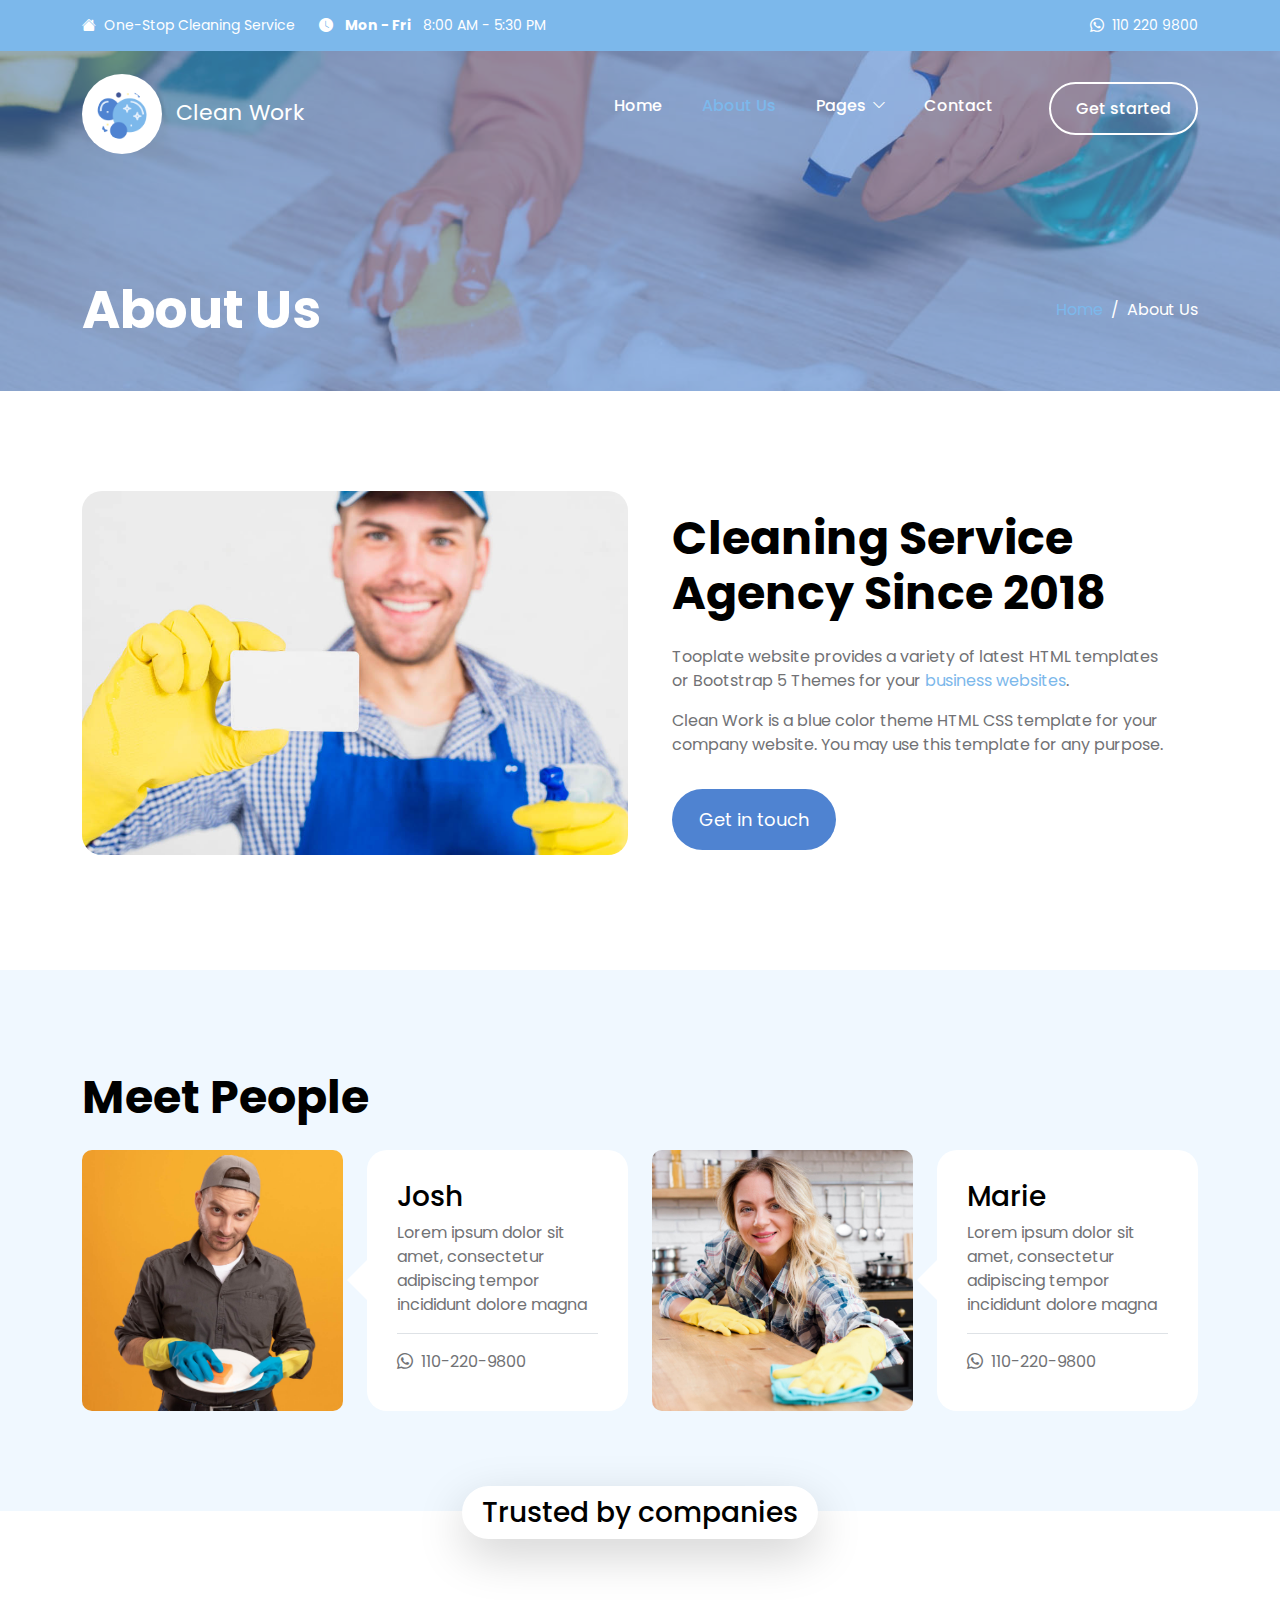
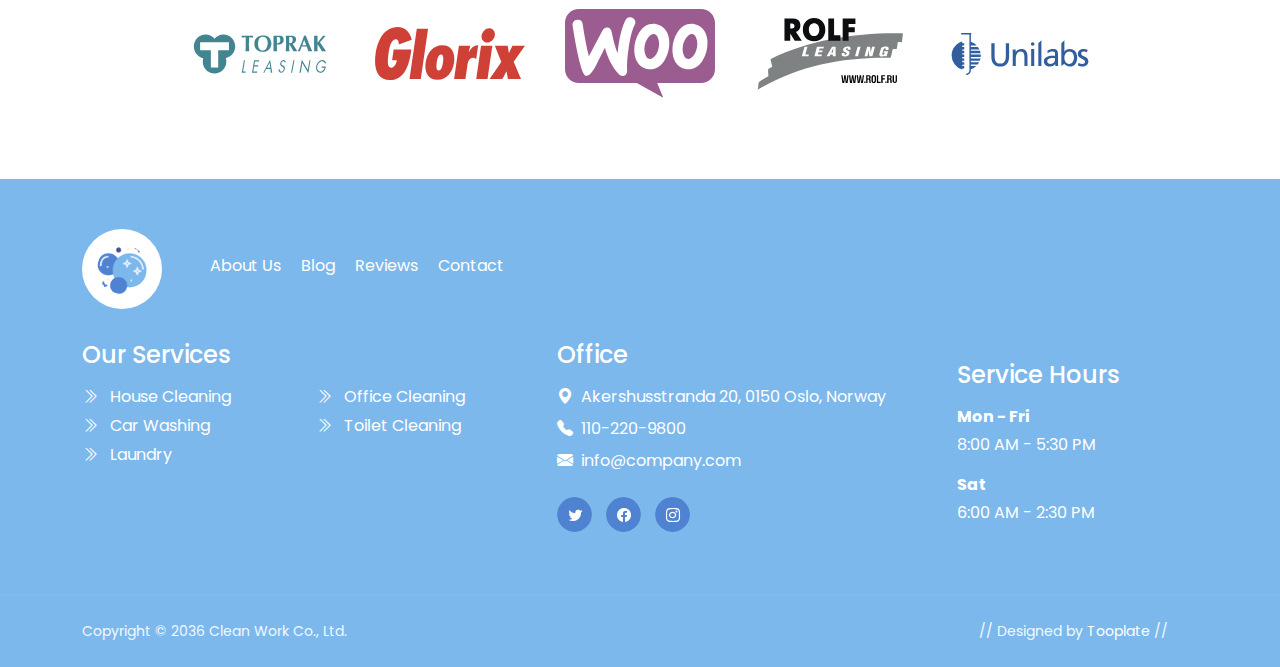
==== about.html @ 223ca3a1 "Initial Set up" ====
<!doctype html>
<html lang="en">
    <head>
        <meta charset="utf-8">
        <meta name="viewport" content="width=device-width, initial-scale=1">

        <meta name="description" content="">
        <meta name="author" content="">

        <title>About Us | Bootstrap 5 Theme</title>

        <!-- CSS FILES -->        
        <link rel="preconnect" href="https://fonts.googleapis.com">
        
        <link rel="preconnect" href="https://fonts.gstatic.com" crossorigin>
        
        <link href="https://fonts.googleapis.com/css2?family=Poppins:ital,wght@0,400;0,500;0,700;1,400&display=swap" rel="stylesheet">

        <link href="css/bootstrap.min.css" rel="stylesheet">

        <link href="css/bootstrap-icons.css" rel="stylesheet">

        <link href="css/tooplate-clean-work.css" rel="stylesheet">
<!--

Tooplate 2132 Clean Work

https://www.tooplate.com/view/2132-clean-work

Free Bootstrap 5 HTML Template

-->
    </head>
    
    <body>

        <header class="site-header">
            <div class="container">
                <div class="row">
                    
                    <div class="col-lg-12 col-12 d-flex flex-wrap">
                        <p class="d-flex me-4 mb-0">
                            <i class="bi-house-fill me-2"></i>
                            One-Stop Cleaning Service
                        </p>

                        <p class="d-flex d-lg-block d-md-block d-none me-4 mb-0">
                            <i class="bi-clock-fill me-2"></i>
                            <strong class="me-2">Mon - Fri</strong> 8:00 AM - 5:30 PM
                        </p>

                        <p class="site-header-icon-wrap text-white d-flex mb-0 ms-auto">
                            <i class="site-header-icon bi-whatsapp me-2"></i>

                            <a href="tel: 110-220-9800" class="text-white">
                                110 220 9800
                            </a>
                        </p>
                    </div>

                </div>
            </div>
        </header>

        <nav class="navbar navbar-expand-lg">
            <div class="container">
                <a class="navbar-brand" href="index.html">
                    <img src="images/bubbles.png" class="logo img-fluid" alt="">

                    <span class="ms-2">Clean Work</span>
                </a>

                <button class="navbar-toggler" type="button" data-bs-toggle="collapse" data-bs-target="#navbarNav" aria-controls="navbarNav" aria-expanded="false" aria-label="Toggle navigation">
                    <span class="navbar-toggler-icon"></span>
                </button>

                <div class="collapse navbar-collapse" id="navbarNav">
                    <ul class="navbar-nav ms-auto">
                        <li class="nav-item">
                            <a class="nav-link" href="index.html">Home</a>
                        </li>

                        <li class="nav-item">
                            <a class="nav-link active" href="about.html">About Us</a>
                        </li>

                        <li class="nav-item dropdown">
                            <a class="nav-link dropdown-toggle" href="#section_5" id="navbarLightDropdownMenuLink" role="button" data-bs-toggle="dropdown" aria-expanded="false">Pages</a>

                            <ul class="dropdown-menu dropdown-menu-light" aria-labelledby="navbarLightDropdownMenuLink">
                                <li><a class="dropdown-item" href="services.html">Our Services</a></li>

                                <li><a class="dropdown-item" href="coming-soon.html">Coming Soon</a></li>

                                <li><a class="dropdown-item" href="page-404.html">Page 404</a></li>
                            </ul>
                        </li>

                        <li class="nav-item">
                            <a class="nav-link" href="contact.html">Contact</a>
                        </li>

                        <li class="nav-item ms-3">
                            <a class="nav-link custom-btn custom-border-btn custom-btn-bg-white btn" href="#">Get started</a>
                        </li>
                    </ul>
                </div>
            </div>
        </nav>

        <main>

            <section class="banner-section d-flex justify-content-center align-items-end">
                <div class="section-overlay"></div>

                <div class="container">
                    <div class="row">

                        <div class="col-lg-7 col-12">
                            <h1 class="text-white mb-lg-0">About Us</h1>
                        </div>

                        <div class="col-lg-4 col-12 d-flex justify-content-lg-end align-items-center ms-auto">
                            <nav aria-label="breadcrumb">
                                <ol class="breadcrumb justify-content-center">
                                    <li class="breadcrumb-item"><a href="index.html">Home</a></li>

                                    <li class="breadcrumb-item active" aria-current="page">About Us</li>
                                </ol>
                            </nav>
                        </div>

                    </div>
                </div>
            </section>
         

            <section class="section-padding">
                <div class="container">
                    <div class="row">

                        <div class="col-lg-6 col-12">
                            <img src="images/cleaning-concept-with-man-showing-business-card.jpg" class="featured-image img-fluid">
                        </div>

                        <div class="col-lg-6 col-12">
                            <div class="featured-block">
                                <h2 class="mb-4">Cleaning Service Agency Since 2018</h2>

                                <p>Tooplate website provides a variety of latest HTML templates or Bootstrap 5 Themes for your <a href="#">business websites</a>.</p>

                                <p>Clean Work is a blue color theme HTML CSS template for your company website. You may use this template for any purpose.</p>

                                <a class="custom-btn btn button button--atlas mt-3" href="contact.html">
                                    <span>Get in touch</span>
    
                                    <div class="marquee" aria-hidden="true">
                                        <div class="marquee__inner">
                                            <span>Get in touch</span>
                                            <span>Get in touch</span>
                                            <span>Get in touch</span>
                                            <span>Get in touch</span>
                                        </div>
                                    </div>
                                </a>
                            </div>
                        </div>

                    </div>
                </div>
            </section>


            <section class="team-section section-padding section-bg">
                <div class="container">
                    <div class="row">

                        <div class="col-lg-12 col-12">
                            <h2 class="mb-4">Meet People</h2>
                        </div>

                        <div class="col-lg-3 col-md-6 col-12 mb-lg-0 mb-md-5">
                            <img src="images/teams/young-cleaning-man-wearing-casual-clothes.jpg" class="team-image img-fluid">
                        </div>

                        <div class="col-lg-3 col-md-6 col-12 d-flex justify-content-lg-center mt-4 mt-lg-0 mt-md-0 mb-5 mb-lg-0">
                            <div class="team-info mx-auto mx-lg-0">
                                <h4 class="mb-2">Josh</h4>

                                <p>Lorem ipsum dolor sit amet, consectetur adipiscing tempor incididunt dolore magna</p>

                                <div class="border-top mt-3 pt-3">
                                    <p class="d-flex mb-0">
                                        <i class="bi-whatsapp me-2"></i>

                                        <a href="tel: 110-220-9800">
                                            110-220-9800
                                        </a>
                                    </p>
                                </div>
                            </div>
                        </div>

                        <div class="col-lg-3 col-md-6 col-12">
                            <img src="images/teams/happy-young-woman-wiping-kitchen-counter-wearing-yellow-gloves.jpg" class="team-image img-fluid">
                        </div>

                        <div class="col-lg-3 col-md-6 col-12 d-flex justify-content-lg-center mt-4 mt-lg-0 mt-md-0">
                            <div class="team-info mx-auto mx-lg-0">
                                <h4 class="mb-2">Marie</h4>

                                <p>Lorem ipsum dolor sit amet, consectetur adipiscing tempor incididunt dolore magna</p>

                                <div class="border-top mt-3 pt-3">
                                    <p class="d-flex mb-0">
                                        <i class="bi-whatsapp me-2"></i>

                                        <a href="tel: 110-220-9800">
                                            110-220-9800
                                        </a>
                                    </p>
                                </div>
                            </div>
                        </div>

                    </div>
                </div>
            </section>


            <section class="partners-section">
                <div class="container">
                    <div class="row justify-content-center align-items-center">

                        <div class="col-lg-12 col-12">
                            <h4 class="partners-section-title bg-white shadow-lg">Trusted by companies</h4>
                        </div>

                        <div class="col-lg-2 col-md-4 col-6">
                            <img src="images/partners/toprak-leasing.svg" class="partners-image img-fluid">
                        </div>

                        <div class="col-lg-2 col-md-4 col-6">
                            <img src="images/partners/glorix.svg" class="partners-image img-fluid">
                        </div>

                        <div class="col-lg-2 col-md-4 col-6">
                            <img src="images/partners/woocommerce.svg" class="partners-image img-fluid">
                        </div>

                        <div class="col-lg-2 col-md-4 col-6">
                            <img src="images/partners/rolf-leasing.svg" class="partners-image img-fluid">
                        </div>

                        <div class="col-lg-2 col-md-4 col-6">
                            <img src="images/partners/unilabs.svg" class="partners-image img-fluid">
                        </div>

                    </div>
                </div>
            </section>
        </main>

        <footer class="site-footer">
            <div class="container">
                <div class="row">

                    <div class="col-lg-12 col-12 d-flex align-items-center mb-4 pb-2">
                        <div>
                            <img src="images/bubbles.png" class="logo img-fluid" alt="">
                        </div>

                        <ul class="footer-menu d-flex flex-wrap ms-5">
                            <li class="footer-menu-item"><a href="#" class="footer-menu-link">About Us</a></li>

                            <li class="footer-menu-item"><a href="#" class="footer-menu-link">Blog</a></li>

                            <li class="footer-menu-item"><a href="#" class="footer-menu-link">Reviews</a></li>

                            <li class="footer-menu-item"><a href="#" class="footer-menu-link">Contact</a></li>
                        </ul>
                    </div>

                    <div class="col-lg-5 col-12 mb-4 mb-lg-0">
                        <h5 class="site-footer-title mb-3">Our Services</h5>

                        <ul class="footer-menu">
                            <li class="footer-menu-item">
                                <a href="#" class="footer-menu-link">
                                    <i class="bi-chevron-double-right footer-menu-link-icon me-2"></i>
                                    House Cleaning
                                </a>
                            </li>

                            <li class="footer-menu-item">
                                <a href="#" class="footer-menu-link">
                                    <i class="bi-chevron-double-right footer-menu-link-icon me-2"></i>
                                    Car Washing
                                </a>
                            </li>

                            <li class="footer-menu-item">
                                <a href="#" class="footer-menu-link">
                                    <i class="bi-chevron-double-right footer-menu-link-icon me-2"></i>
                                    Laundry
                                </a>
                            </li>

                            <li class="footer-menu-item">
                                <a href="#" class="footer-menu-link">
                                    <i class="bi-chevron-double-right footer-menu-link-icon me-2"></i>
                                    Office Cleaning
                                </a>
                            </li>

                            <li class="footer-menu-item">
                                <a href="#" class="footer-menu-link">
                                    <i class="bi-chevron-double-right footer-menu-link-icon me-2"></i>
                                    Toilet Cleaning
                                </a>
                            </li>
                        </ul>
                    </div>

                    <div class="col-lg-4 col-md-6 col-12 mb-4 mb-lg-0 mb-md-0">
                        <h5 class="site-footer-title mb-3">Office</h5>

                        <p class="text-white d-flex mt-3 mb-2">
                            <i class="bi-geo-alt-fill me-2"></i>
                            Akershusstranda 20, 0150 Oslo, Norway
                        </p>

                        <p class="text-white d-flex mb-2">
                            <i class="bi-telephone-fill me-2"></i>

                            <a href="tel: 110-220-9800" class="site-footer-link">
                                110-220-9800
                            </a>
                        </p>

                        <p class="text-white d-flex">
                            <i class="bi-envelope-fill me-2"></i>

                            <a href="mailto:info@company.com" class="site-footer-link">
                                info@company.com
                            </a>
                        </p>

                        <ul class="social-icon mt-4">
                            <li class="social-icon-item">
                                <a href="#" class="social-icon-link button button--skoll">
                                    <span></span>
                                    <span class="bi-twitter"></span>
                                </a>
                            </li>

                            <li class="social-icon-item">
                                <a href="#" class="social-icon-link button button--skoll">
                                    <span></span>
                                    <span class="bi-facebook"></span>
                                </a>
                            </li>

                            <li class="social-icon-item">
                                <a href="#" class="social-icon-link button button--skoll">
                                    <span></span>
                                    <span class="bi-instagram"></span>
                                </a>
                            </li>
                        </ul>
                    </div>

                    <div class="col-lg-3 col-md-6 col-6 mt-3 mt-lg-0 mt-md-0">
                        <div class="featured-block">
                            <h5 class="text-white mb-3">Service Hours</h5>

                            <strong class="d-block text-white mb-1">Mon - Fri</strong>

                            <p class="text-white mb-3">8:00 AM - 5:30 PM</p>

                            <strong class="d-block text-white mb-1">Sat</strong>

                            <p class="text-white mb-0">6:00 AM - 2:30 PM</p>
                        </div>
                    </div>
                </div>
            </div>

            <div class="site-footer-bottom">
                <div class="container">
                    <div class="row">

                        <div class="col-lg-6 col-12">
                            <p class="copyright-text mb-0">Copyright © 2036 Clean Work Co., Ltd.</p>
                        </div>
                        
                        <div class="col-lg-6 col-12 text-end">
                            <p class="copyright-text mb-0">
                            // Designed by <a href="https://www.tooplate.com" target="_parent">Tooplate</a> //</p>
                        </div>
                        
                    </div>
                </div>
            </div>
        </footer>

        <!-- JAVASCRIPT FILES -->
        <script src="js/jquery.min.js"></script>
        <script src="js/bootstrap.min.js"></script>
        <script src="js/jquery.backstretch.min.js"></script>
        <script src="js/counter.js"></script>
        <script src="js/countdown.js"></script>
        <script src="js/init.js"></script>
        <script src="js/modernizr.js"></script>
        <script src="js/animated-headline.js"></script>
        <script src="js/custom.js"></script>

    </body>
</html>
---- css/tooplate-clean-work.css ----
/*

Tooplate 2132 Clean Work

https://www.tooplate.com/view/2132-clean-work

*/



/*---------------------------------------
  CUSTOM PROPERTIES ( VARIABLES )             
-----------------------------------------*/
:root {
  --white-color:                  #ffffff;
  --primary-color:                #7cb8eb;
  --secondary-color:              #4f83d1;
  --section-bg-color:             #f0f8ff;
  --custom-btn-bg-color:          #4f83d1;
  --custom-btn-bg-hover-color:    #7cb8eb;
  --dark-color:                   #000000;
  --p-color:                      #717275;
  --border-color:                 #e9eaeb;
  --link-hover-color:             #4f83d1;

  --body-font-family:             'Poppins', sans-serif;

  --h1-font-size:                 52px;
  --h2-font-size:                 46px;
  --h3-font-size:                 32px;
  --h4-font-size:                 28px;
  --h5-font-size:                 24px;
  --h6-font-size:                 22px;
  --p-font-size:                  16px;
  --btn-font-size:                18px;
  --copyright-font-size:          14px;

  --border-radius-large:          100px;
  --border-radius-medium:         20px;
  --border-radius-small:          10px;

  --font-weight-normal:           400;
  --font-weight-medium:           500;
  --font-weight-bold:             700;
}

body {
  background-color: var(--white-color);
  font-family: var(--body-font-family); 
}


/*---------------------------------------
  TYPOGRAPHY               
-----------------------------------------*/

h2,
h3,
h4,
h5,
h6 {
  color: var(--dark-color);
}

h1,
h2,
h3,
h4,
h5,
h6 {
  font-weight: var(--font-weight-medium);
}

h1 {
  font-size: var(--h1-font-size);
  font-weight: var(--font-weight-bold);
}

h2 {
  font-size: var(--h2-font-size);
  font-weight: var(--font-weight-bold);
}

h3 {
  font-size: var(--h3-font-size);
}

h4 {
  font-size: var(--h4-font-size);
}

h5 {
  font-size: var(--h5-font-size);
}

h6 {
  font-size: var(--h6-font-size);
}

p {
  color: var(--p-color);
  font-size: var(--p-font-size);
  font-weight: var(--font-weight-normal);
}

ul li {
  color: var(--p-color);
  font-size: var(--p-font-size);
  font-weight: var(--font-weight-normal);
}

a, 
button {
  touch-action: manipulation;
  transition: all 0.3s;
}

a {
  display: inline-block;
  color: var(--primary-color);
  text-decoration: none;
}

a:hover {
  color: var(--link-hover-color);
}

b,
strong {
  font-weight: var(--font-weight-bold);
}

.page-404-title {
  color: var(--secondary-color);
  font-size: 10rem;
}


/*---------------------------------------
  SECTION               
-----------------------------------------*/
.section-padding {
  padding-top: 100px;
  padding-bottom: 100px;
}

.section-bg {
  background-color: var(--section-bg-color);
}

.section-overlay {
  background-color: var(--secondary-color);
  position: absolute;
  top: 0;
  left: 0;
  pointer-events: none;
  width: 100%;
  height: 100%;
  opacity: 0.6;
}

.testimonial-section .section-overlay {
  opacity: 0.85;
}

.section-overlay + .container {
  position: relative;
}


/*---------------------------------------
  ANIMATED HEADLINE               
-----------------------------------------*/
.cd-words-wrapper {
  display: inline-block;
  position: relative;
  text-align: left;
}

.cd-words-wrapper b {
  color: #e5e50f;
  display: inline-block;
  position: absolute;
  white-space: nowrap;
  left: 0;
  top: 0;
}

.cd-words-wrapper b.is-visible {
  position: relative;
}

.no-js .cd-words-wrapper b {
  opacity: 0;
}

.no-js .cd-words-wrapper b.is-visible {
  opacity: 1;
}

.cd-headline.rotate-1 .cd-words-wrapper {
  -webkit-perspective: 300px;
  -moz-perspective: 300px;
  perspective: 300px;
}

.cd-headline.rotate-1 b {
  opacity: 0;
  -webkit-transform-origin: 50% 100%;
  -moz-transform-origin: 50% 100%;
  -ms-transform-origin: 50% 100%;
  -o-transform-origin: 50% 100%;
  transform-origin: 50% 100%;
  -webkit-transform: rotateX(180deg);
  -moz-transform: rotateX(180deg);
  -ms-transform: rotateX(180deg);
  -o-transform: rotateX(180deg);
  transform: rotateX(180deg);
}

.cd-headline.rotate-1 b.is-visible {
  opacity: 1;
  -webkit-transform: rotateX(0deg);
  -moz-transform: rotateX(0deg);
  -ms-transform: rotateX(0deg);
  -o-transform: rotateX(0deg);
  transform: rotateX(0deg);
  -webkit-animation: cd-rotate-1-in 1.2s;
  -moz-animation: cd-rotate-1-in 1.2s;
  animation: cd-rotate-1-in 1.2s;
}

.cd-headline.rotate-1 b.is-hidden {
  -webkit-transform: rotateX(180deg);
  -moz-transform: rotateX(180deg);
  -ms-transform: rotateX(180deg);
  -o-transform: rotateX(180deg);
  transform: rotateX(180deg);
  -webkit-animation: cd-rotate-1-out 1.2s;
  -moz-animation: cd-rotate-1-out 1.2s;
  animation: cd-rotate-1-out 1.2s;
}

@-webkit-keyframes cd-rotate-1-in {
  0% {
    -webkit-transform: rotateX(180deg);
    opacity: 0;
  }
  35% {
    -webkit-transform: rotateX(120deg);
    opacity: 0;
  }
  65% {
    opacity: 0;
  }
  100% {
    -webkit-transform: rotateX(360deg);
    opacity: 1;
  }
}

@-moz-keyframes cd-rotate-1-in {
  0% {
    -moz-transform: rotateX(180deg);
    opacity: 0;
  }
  35% {
    -moz-transform: rotateX(120deg);
    opacity: 0;
  }
  65% {
    opacity: 0;
  }
  100% {
    -moz-transform: rotateX(360deg);
    opacity: 1;
  }
}

@keyframes cd-rotate-1-in {
  0% {
    -webkit-transform: rotateX(180deg);
    -moz-transform: rotateX(180deg);
    -ms-transform: rotateX(180deg);
    -o-transform: rotateX(180deg);
    transform: rotateX(180deg);
    opacity: 0;
  }
  35% {
    -webkit-transform: rotateX(120deg);
    -moz-transform: rotateX(120deg);
    -ms-transform: rotateX(120deg);
    -o-transform: rotateX(120deg);
    transform: rotateX(120deg);
    opacity: 0;
  }
  65% {
    opacity: 0;
  }
  100% {
    -webkit-transform: rotateX(360deg);
    -moz-transform: rotateX(360deg);
    -ms-transform: rotateX(360deg);
    -o-transform: rotateX(360deg);
    transform: rotateX(360deg);
    opacity: 1;
  }
}

@-webkit-keyframes cd-rotate-1-out {
  0% {
    -webkit-transform: rotateX(0deg);
    opacity: 1;
  }
  35% {
    -webkit-transform: rotateX(-40deg);
    opacity: 1;
  }
  65% {
    opacity: 0;
  }
  100% {
    -webkit-transform: rotateX(180deg);
    opacity: 0;
  }
}

@-moz-keyframes cd-rotate-1-out {
  0% {
    -moz-transform: rotateX(0deg);
    opacity: 1;
  }
  35% {
    -moz-transform: rotateX(-40deg);
    opacity: 1;
  }
  65% {
    opacity: 0;
  }
  100% {
    -moz-transform: rotateX(180deg);
    opacity: 0;
  }
}

@keyframes cd-rotate-1-out {
  0% {
    -webkit-transform: rotateX(0deg);
    -moz-transform: rotateX(0deg);
    -ms-transform: rotateX(0deg);
    -o-transform: rotateX(0deg);
    transform: rotateX(0deg);
    opacity: 1;
  }
  35% {
    -webkit-transform: rotateX(-40deg);
    -moz-transform: rotateX(-40deg);
    -ms-transform: rotateX(-40deg);
    -o-transform: rotateX(-40deg);
    transform: rotateX(-40deg);
    opacity: 1;
  }
  65% {
    opacity: 0;
  }
  100% {
    -webkit-transform: rotateX(180deg);
    -moz-transform: rotateX(180deg);
    -ms-transform: rotateX(180deg);
    -o-transform: rotateX(180deg);
    transform: rotateX(180deg);
    opacity: 0;
  }
}


/*---------------------------------------
  CUSTOM LINK               
-----------------------------------------*/
.link {
  cursor: pointer;
  position: relative;
  white-space: nowrap;
}

.link::before,
.link::after {
  position: absolute;
  width: 100%;
  height: 1px;
  background: currentColor;
  top: 100%;
  left: 0;
  pointer-events: none;
}

.link::before {
  content: '';
}

.link--herse::before {
  display: none;
}

.link__graphic {
  position: absolute;
  top: 0;
  left: 0;
  pointer-events: none;
  fill: none;
  stroke: var(--dark-color);
  stroke-width: 1px;
}

.link__graphic--stroke path {
  stroke-dasharray: 1;
  stroke-dashoffset: 1;
}

.link:hover .link__graphic--stroke path {
  stroke-dashoffset: 0;
}

.link__graphic--arc {
  top: 73%;
  left: -23%;
}

.link__graphic--arc path {
  transition: stroke-dashoffset 0.4s cubic-bezier(0.7, 0, 0.3, 1);
}

.link:hover .link__graphic--arc path {
  transition-timing-function: cubic-bezier(0.8, 1, 0.7, 1);
  transition-duration: 0.3s;
}

.button {
  display: inline-block;
  position: relative;
}

.button::before,
.button::after {
  position: absolute;
  top: 0;
  left: 0;
  width: 100%;
  height: 100%;
}

.button--atlas > span {
  display: inline-block;
}

.button--atlas:hover > span {
  opacity: 0;
}

.marquee {
  position: absolute;
  top: 0;
  left: 0;
  width: 100%;
  overflow: hidden;
  pointer-events: none;
}

.marquee__inner {
  width: fit-content;
  display: flex;
  position: relative;
  --offset: 1rem;
  --move-initial: calc(-25% + var(--offset));
  --move-final: calc(-50% + var(--offset));
  transform: translate3d(var(--move-initial), 0, 0);
  animation: marquee 1s linear infinite;
  animation-play-state: paused;
  opacity: 0;
}

.button--atlas:hover .marquee__inner {
  animation-play-state: running;
  opacity: 1;
  transition-duration: 0.4s;
}

.marquee span {
  text-align: center;
  white-space: nowrap;
  font-style: italic;
  padding: 15px;
}

@keyframes marquee {
  0% {
    transform: translate3d(var(--move-initial), 0, 0);
  }

  100% {
    transform: translate3d(var(--move-final), 0, 0);
  }
}

.button--pan {
  overflow: hidden;
}

.button--pan span {
  position: relative;
}

.button--pan::before {
  content: '';
  transition: transform 0.3s cubic-bezier(0.7, 0, 0.2, 1);
}

.button--pan:hover::before {
  background: transparent;
  transform: translate3d(0,-100%,0);
}


/*---------------------------------------
  CUSTOM BLOCK               
-----------------------------------------*/
.custom-block-wrap {
  position: relative;
}

.custom-block-wrap .custom-block {
  position: absolute;
  bottom: 0;
  right: 0;
}

.custom-block {
  background-color: var(--primary-color);
  border-radius: var(--border-radius-small);
  padding: 35px;
}

.custom-block .custom-icon,
.custom-block a {
  color: var(--white-color);
}


/*---------------------------------------
  CUSTOM ICON COLOR               
-----------------------------------------*/
.custom-icon {
  color: var(--secondary-color);
}

.bi-star-fill {
  color: var(--custom-btn-bg-color);
}


/*---------------------------------------
  AVATAR IMAGE - TESTIMONIAL               
-----------------------------------------*/
.avatar-image {
  border-radius: var(--border-radius-large);
  width: 60px;
  height: 60px;
  object-fit: cover;
}


/*---------------------------------------
  CUSTOM BUTTON               
-----------------------------------------*/
.custom-btn {
  background: var(--custom-btn-bg-color);
  border: 2px solid transparent;
  border-radius: var(--border-radius-large);
  color: var(--white-color);
  font-size: var(--btn-font-size);
  font-weight: var(--font-weight-normal);
  line-height: normal;
  transition: all 0.3s;
  padding: 15px 25px;
}

.navbar-expand-lg .navbar-nav .nav-link.custom-btn {
  margin-top: 8px;
  margin-right: 0;
  padding: 12px 25px;
}

.custom-btn:hover {
  background: var(--custom-btn-bg-hover-color);
  color: var(--white-color);
}

.custom-border-btn {
  background: transparent;
  border: 2px solid var(--custom-btn-bg-color);
  color: var(--custom-btn-bg-color);
}

.navbar-expand-lg .navbar-nav .nav-link.custom-btn:hover,
.custom-border-btn:hover {
  background: var(--custom-btn-bg-hover-color);
  border-color: transparent;
  color: var(--white-color);
}

.custom-btn-bg-white {
  border-color: var(--white-color);
  color: var(--white-color);
}


/*---------------------------------------
  NAVIGATION              
-----------------------------------------*/
.navbar {
  background: transparent;
  position: absolute;
  top: 49px;
  right: 0;
  left: 0;
  z-index: 9;
  padding-top: 20px;
  padding-bottom: 20px;
}

.navbar-brand,
.navbar-brand:hover {
  color: var(--white-color);
  font-size: var(--h6-font-size);
  font-weight: var(--font-weight-light);
}

.logo {
  background-color: var(--white-color);
  border-radius: var(--border-radius-large);
  width: 80px;
  height: 80px;
  padding: 15px;
}

.navbar-expand-lg .navbar-nav .nav-link {
  margin: 20px;
  padding: 0;
}

.navbar-nav .nav-link {
  display: inline-block;
  color: var(--white-color);
  font-size: var(--p-font-size);
  font-weight: var(--font-weight-medium);
  position: relative;
  padding-top: 15px;
  padding-bottom: 15px;
}

.navbar-nav .nav-link.active, 
.navbar-nav .nav-link:hover {
  background: transparent;
  color: var(--primary-color);
}

.dropdown-menu {
  background: var(--white-color);
  box-shadow: 0 1rem 3rem rgba(0,0,0,.175);
  border: 0;
  display: inherit;
  opacity: 0;
  min-width: 9rem;
  margin-top: 20px;
  padding: 13px 0 10px 0;
  transition: all 0.3s;
  pointer-events: none;
}

.dropdown-menu::before {
  content: "";
  width: 0;
  height: 0;
  border-left: 20px solid transparent;
  border-right: 20px solid transparent;
  border-bottom: 15px solid var(--white-color);
  position: absolute;
  top: -10px;
  left: 10px;
}

.dropdown-item {
  display: inline-block;
  color: var(--p-bg-color);
  font-size: var(--menu-font-size);
  font-weight: var(--font-weight-medium);
  position: relative;
  padding-top: 0;
  padding-bottom: 7px;
}

.dropdown-item.active, 
.dropdown-item:active,
.dropdown-item:focus, 
.dropdown-item:hover {
  background: transparent;
  color: var(--primary-color);
}

.dropdown-toggle::after {
  content: "\f282";
  display: inline-block;
  font-family: bootstrap-icons !important;
  font-size: var(--copyright-font-size);
  font-style: normal;
  font-weight: normal !important;
  font-variant: normal;
  text-transform: none;
  line-height: 1;
  vertical-align: -.125em;
  -webkit-font-smoothing: antialiased;
  -moz-osx-font-smoothing: grayscale;
  position: relative;
  left: 2px;
  border: 0;
}

@media screen and (min-width: 992px) {
  .dropdown:hover .dropdown-menu {
    opacity: 1;
    margin-top: 0;
    pointer-events: auto;
  }
}

.navbar-toggler {
  border: 0;
  padding: 0;
  cursor: pointer;
  margin: 0;
  width: 30px;
  height: 35px;
  outline: none;
}

.navbar-toggler:focus {
  outline: none;
  box-shadow: none;
}

.navbar-toggler[aria-expanded="true"] .navbar-toggler-icon {
  background: transparent;
}

.navbar-toggler[aria-expanded="true"] .navbar-toggler-icon:before,
.navbar-toggler[aria-expanded="true"] .navbar-toggler-icon:after {
  transition: top 300ms 50ms ease, -webkit-transform 300ms 350ms ease;
  transition: top 300ms 50ms ease, transform 300ms 350ms ease;
  transition: top 300ms 50ms ease, transform 300ms 350ms ease, -webkit-transform 300ms 350ms ease;
  top: 0;
}

.navbar-toggler[aria-expanded="true"] .navbar-toggler-icon:before {
  transform: rotate(45deg);
}

.navbar-toggler[aria-expanded="true"] .navbar-toggler-icon:after {
  transform: rotate(-45deg);
}

.navbar-toggler .navbar-toggler-icon {
  background: var(--dark-color);
  transition: background 10ms 300ms ease;
  display: block;
  width: 30px;
  height: 2px;
  position: relative;
}

.navbar-toggler .navbar-toggler-icon:before,
.navbar-toggler .navbar-toggler-icon:after {
  transition: top 300ms 350ms ease, -webkit-transform 300ms 50ms ease;
  transition: top 300ms 350ms ease, transform 300ms 50ms ease;
  transition: top 300ms 350ms ease, transform 300ms 50ms ease, -webkit-transform 300ms 50ms ease;
  position: absolute;
  right: 0;
  left: 0;
  background: var(--dark-color);
  width: 30px;
  height: 2px;
  content: '';
}

.navbar-toggler .navbar-toggler-icon::before {
  top: -8px;
}

.navbar-toggler .navbar-toggler-icon::after {
  top: 8px;
}


/*---------------------------------------
  SITE HEADER              
-----------------------------------------*/
.site-header {
  background: var(--primary-color);
  position: relative;
  z-index: 22;
  padding-top: 15px;
  padding-bottom: 15px;
}

.site-header p,
.site-header p a,
.site-header .social-icon-link {
  color: var(--white-color);
  font-size: var(--copyright-font-size);
}

.site-header .social-icon {
  text-align: right;
}

.site-header .social-icon-link {
  background: transparent;
  width: inherit;
  height: inherit;
  line-height: inherit;
  margin-right: 15px;
}

.site-header-icon {
  display: inline-block;
}


/*---------------------------------------
  HERO        
-----------------------------------------*/
.hero-section {
  position: relative;
  overflow: hidden;
  padding-top: 100px;
  padding-bottom: 100px;
  min-height: 680px;
}

.hero-section .container {
  position: relative;
  z-index: 2;
}

.hero-section svg {
  position: absolute;
  bottom: -50px;
  right: 0;
  left: 0;
  pointer-events: none;
}

@media screen and (min-width: 991px) {
  .hero-section-full-height {
    height: 85vh;
  }
}


/*---------------------------------------
  INTRO        
-----------------------------------------*/
.intro-section {
  padding-top: 50px;
}


/*---------------------------------------
  BANNER        
-----------------------------------------*/
.banner-section {
  background-image: url('../images/high-angle-woman-cleaning-floors.jpg');
  background-repeat: no-repeat;
  background-position: center;
  background-size: cover;
  position: relative;
  overflow: hidden;
  min-height: 340px;
  padding-top: 100px;
  padding-bottom: 50px;
}

.banner-section .breadcrumb {
  margin-bottom: 0;
}

.breadcrumb-item+.breadcrumb-item::before,
.breadcrumb-item.active {
  color: var(--white-color);
}


/*---------------------------------------
  COUNTDOWN              
-----------------------------------------*/
.countdown-section {
  position: relative;
}

.countdown-section-title {
  position: absolute;
  top: 0;
  right: 0;
  bottom: 0;
}

.countdown {
  text-align: center;
  padding-left: 0;
}

.countdown-item {
  list-style: none;
  flex: 0 0 13%;
  margin: 15px;
}

.countdown-text {
  background: var(--section-bg-color);
  border-radius: 6px;
  color: var(--secondary-color);
  font-size: var(--p-font-size);
  position: relative;
  padding: 4px 8px;
}

.countdown-text::before {
  content: "";
  display: block;
  margin: auto;
  width: 0;
  height: 0;
  border-bottom: 5px solid var(--section-bg-color);
  border-right: 5px solid transparent;
  border-left: 5px solid transparent;
  position: absolute;
  top: -5px;
  right: 0;
  left: 0;
}


/*---------------------------------------
  FEATURED              
-----------------------------------------*/
.featured-image {
  border-radius: var(--border-radius-medium);
}

.featured-block {
  padding: 20px;
}


/*---------------------------------------
  ABOUT              
-----------------------------------------*/
.about-image,
.gallery-image {
  border-radius: var(--border-radius-medium);
}

.team-info {
  background: var(--white-color);
  border-radius: var(--border-radius-medium);
  position: relative;
  padding: 30px;
}

.team-info p {
  margin-bottom: 0;
}

.team-info::before {
  content: "";
  display: block;
  margin: auto;
  width: 0;
  height: 0;
  border-right: 20px solid var(--white-color);
  border-top: 20px solid transparent;
  border-bottom: 20px solid transparent;
  position: absolute;
  left: -20px;
  top: 0;
  bottom: 0;
}

.gallery-image {
  transition: all 0.3s;
}

.gallery-image:hover {
  transform: scale(1.02);
}


/*---------------------------------------
  SERVICES              
-----------------------------------------*/
.services-thumb {
  background-color: var(--white-color);
  border-radius: var(--border-radius-small);
  position: relative;
  overflow: hidden;
  margin-bottom: 24px;
  padding: 30px;
}

.services-thumb.section-bg {
  background: var(--section-bg-color);
}

.services-detail-section .services-image {
  aspect-ratio: 0;
}

.services-image-wrap {
  border-radius: var(--border-radius-small);
  position: relative;
  overflow: hidden;
}

.services-image-wrap:hover .services-image-hover {
  opacity: 1;
}

.services-title-link {
  display: block;
}

.services-image,
.team-image {
  border-radius: var(--border-radius-small);
  display: block;
  aspect-ratio: 1;
  object-fit: cover;
  transition: all 0.5s;
}

.services-image-hover {
  position: absolute;
  top: 0;
  right: 0;
  bottom: 0;
  left: 0;
  opacity: 0;
}

.services-icon-wrap {
  background: var(--secondary-color);
  color: var(--white-color);
  font-size: var(--h3-font-size);
  position: absolute;
  bottom: 0;
  right: 0;
  left: 0;
  transition: opacity 0.5s;
  padding: 8px 12px;
}

.services-icon-wrap .button--skoll {
  width: 100%;
  height: 100%;
}


/*---------------------------------------
  TESTIMONIAL              
-----------------------------------------*/
.testimonial-section {
  background-image: url('../images/coffe-shop-with-wooden-walls-unfocused.jpg');
  background-repeat: no-repeat;
  background-position: center;
  background-size: cover;
  position: relative;
}

.testimonial-section .featured-block {
  background-color: var(--primary-color);
  border-radius: var(--border-radius-medium);
  margin-bottom: 24px;
  padding: 30px;
}

.testimonial-section .featured-block h4,
.testimonial-section .featured-block p {
  color: var(--white-color);
}



/*---------------------------------------
  PARTNERS              
-----------------------------------------*/
.partners-section {
  text-align: center;
  padding-top: 25px;
  padding-bottom: 50px;
}

.partners-section-title {
  border-radius: var(--border-radius-large);
  display: inline-block;
  position: relative;
  bottom: 50px;
  margin-bottom: -50px;
  padding: 10px 20px;
}

.partners-image {
  display: block;
  width: 150px;
  margin: auto;
  transition: all 0.3s;
}

.partners-image:hover {
  transform: scale(1.05);
}


/*---------------------------------------
  COUNTER NUMBERS              
-----------------------------------------*/
.counter-thumb {
  margin: 20px;
  margin-top: 0;
}

.counter-number {
  color: var(--secondary-color);
  display: block;
}

.counter-number,
.counter-number-text {
  color: var(--secondary-color);
  font-size: var(--h1-font-size);
  font-weight: var(--font-weight-bold);
  line-height: normal;
}


/*---------------------------------------
  CONTACT               
-----------------------------------------*/
.contact-section {
  background: var(--white-color);
}

.contact-form {
  background: var(--section-bg-color);
  border-radius: var(--border-radius-small);
  padding: 40px;
}

.contact-info {
  background: var(--white-color);
  border-radius: var(--border-radius-medium);
  display: inline-block;
  margin-top: 20px;
  padding: 40px;
}

.team-info a,
.contact-info h5,
.contact-info h5 a {
  color: var(--p-color);
}

.team-info a:hover,
.contact-info h5 a:hover {
  color: var(--link-hover-color);
}


/*---------------------------------------
  CUSTOM FORM               
-----------------------------------------*/
.custom-form .form-control,
.input-group-file {
  color: var(--p-color);
  margin-bottom: 24px;
  padding-top: 13px;
  padding-bottom: 13px;
  outline: none;
}

.custom-form .form-control:hover,
.custom-form .form-control:focus {
  border-color: var(--secondary-color);
}

.custom-form label {
  margin-bottom: 10px;
}

.custom-form .form-check-group {
  margin-bottom: 20px;
}

.donate-form .form-check-group-donation-frequency {
  padding-right: 0;
}

.form-check-group-donation-frequency + .form-check-group-donation-frequency {
  padding-right: 12px;
  padding-left: 0;
}

.form-check-group-donation-frequency .form-check-label {
  font-weight: var(--font-weight-medium);
}

#DonationFrequencyOne {
  border-top-right-radius: 0;
  border-bottom-right-radius: 0;
}

#DonationFrequencyMonthly {
  border-top-left-radius: 0;
  border-bottom-left-radius: 0;
}

.custom-form .form-check-radio {
  position: relative;
  height: 100%;
  padding-left: 0;
}

.custom-form .input-group-text {
  background: var(--secondary-color);
  border: 0;
  color: var(--white-color);
}

.custom-form .form-check-radio .form-check-label {
  position: absolute;
  top: 50%;
  left: 50%;
  transform: translate(-50%, -50%);
  text-align: center;
}

.form-check-radio .form-check-input[type=radio] {
  background-color: var(--section-bg-color);
  border-radius: .25rem;
  border: 0;
  box-shadow: none;
  outline: none;
  width: 100%;
  margin-top: 0;
  margin-left: 0;
  padding: 25px 50px;
  transition: all 0.3s;
}

.form-check-radio .form-check-input:checked[type=radio] {
  background-image: none;
}

.form-check-radio .form-check-input:checked[type=radio] + .form-check-label,
.form-check-radio .form-check-input:hover + .form-check-label,
.form-check-radio .form-check-input:checked + .form-check-label {
  color: var(--white-color);
}

.form-check-radio .form-check-input:hover,
.form-check-radio .form-check-input:checked {
  background-color: var(--secondary-color);
  border-color: var(--white-color);
}

.input-group-file {
  border-radius: .25rem;
  padding: 13px .75rem;
}

.input-group-file input[type=file] {
  width: 0.1px;
  height: 0.1px;
  opacity: 0;
  overflow: hidden;
  position: absolute;
  z-index: -1;
  padding: 0;
}

.input-group-file .input-group-text {
  background: transparent;
  color: inherit;
  margin-bottom: 0;
  padding: 0;
}

.custom-form button[type="submit"] {
  background: var(--custom-btn-bg-color);
  border: none;
  border-radius: var(--border-radius-large);
  color: var(--white-color);
  font-size: var(--p-font-size);
  font-weight: var(--font-weight-medium);
  transition: all 0.3s;
  margin-bottom: 0;
}

.custom-form button[type="submit"]:hover,
.custom-form button[type="submit"]:focus {
  background: var(--custom-btn-bg-hover-color);
  border-color: transparent;
}

.consulting-form {
  background: var(--white-color);
  border-radius: var(--border-radius-medium);
  position: relative;
  overflow: hidden;
  padding: 45px;
}

.consulting-form-header .form-icon {
  font-size: var(--h2-font-size);
  color: var(--white-color);
}


/*---------------------------------------
  SITE FOOTER              
-----------------------------------------*/
.site-footer {
  background-color: var(--primary-color);
  padding-top: 50px;
}

.site-footer-bottom {
  border-top: 1px solid #7fbcf0;
  position: relative;
  z-index: 2;
  margin-top: 50px;
  padding-top: 25px;
  padding-bottom: 25px;
}

.site-footer .logo {
  background-color: var(--white-color);
  border-radius: var(--border-radius-large);
  width: 80px;
  height: 80px;
  object-fit: cover;
  padding: 15px;
}

.site-footer-title,
.site-footer-link {
  color: var(--white-color);
}

.copyright-text {
  color: var(--section-bg-color);
  font-size: var(--copyright-font-size);
  margin-right: 30px;
}

.site-footer .custom-btn {
  font-size: var(--copyright-font-size);
}

.site-footer .custom-btn:hover {
  background: var(--primary-color);
}

.site-footer-bottom a {
	color: var(--white-color);
}

.site-footer-bottom a:hover {
	color: var(--link-hover-color);
}


/*---------------------------------------
  FOOTER MENU               
-----------------------------------------*/
.footer-menu {
  column-count: 2;
  margin: 0;
  padding: 0;
}

.footer-menu-item {
  list-style: none;
  display: block;
}

.footer-menu-link {
  font-size: var(--p-font-size);
  color: var(--white-color);
  display: inline-block;
  vertical-align: middle;
  margin-right: 20px;
  margin-bottom: 5px;
}


/*---------------------------------------
  SOCIAL ICON               
-----------------------------------------*/
.social-icon {
  margin: 0;
  padding: 0;
}

.social-icon-item {
  list-style: none;
  display: inline-block;
  vertical-align: top;
}

.social-icon-link {
  background: #7fbcf0;
  border-radius: var(--border-radius-large);
  color: var(--white-color);
  font-size: var(--copyright-font-size);
  display: block;
  margin-right: 10px;
  text-align: center;
  width: 35px;
  height: 35px;
  line-height: 36px;
}

.social-icon-link:hover {
  background: var(--primary-color);
  color: var(--white-color);
}

.button--skoll {
  overflow: hidden;
  border-radius: 50%;
  color: var(--white-color);
  width: 35px;
  height: 35px;
}

.button--skoll span {
  display: block;
  position: relative;
}

.button--skoll > span {
  overflow: hidden;
}

.button--skoll:hover > span > span {
  animation: MoveUpInitial 0.2s forwards, MoveUpEnd 0.2s forwards 0.2s;
}

.button--skoll::before {
  content: '';
  background: var(--custom-btn-bg-color);
  width: 100%;
  height: 0;
  padding-bottom: 100%;
  border-radius: 50%;
  transform: translate3d(0,0,0);
  transition: transform 0.3s;
  transition-timing-function: cubic-bezier(0.7, 0, 0.2, 1);
}

.button--skoll:hover::before {
  transform: translate3d(0,100%,0);
}


/*---------------------------------------
  RESPONSIVE STYLES               
-----------------------------------------*/
@media screen and (min-width: 1600px) {
  .intro-section {
    padding-top: 0;
  }
}

@media screen and (max-width: 991px) {
  h1 {
    font-size: 42px;
  }

  h2 {
    font-size: 36px;
  }

  h3 {
    font-size: 32px;
  }

  h4 {
    font-size: 28px;
  }

  h5 {
    font-size: 20px;
  }

  h6 {
    font-size: 18px;
  }

  .section-padding {
    padding-top: 50px;
    padding-bottom: 50px;
  }

  .team-section {
    padding-bottom: 80px;
  }

  .navbar {
    background-color: var(--white-color);
    padding-top: 5px;
    padding-bottom: 5px;
  }

  .navbar-brand,
  .navbar-brand:hover {
    color: var(--primary-color);
  }

  .navbar-nav .nav-link {
    color: var(--p-color);
  }

  .navbar-expand-lg .navbar-nav {
    padding-bottom: 30px;
  }

  .navbar-expand-lg .navbar-nav .nav-link {
    margin: 8px 20px;
  }

  .navbar-expand-lg .navbar-nav .nav-link.custom-btn {
    background-color: var(--custom-btn-bg-color);
    color: var(--white-color);
    margin-left: 0;
  }

  .navbar-nav .dropdown-menu {
    position: relative;
    left: 20px;
    opacity: 1;
    pointer-events: auto;
    max-width: 100px;
    margin-top: 10px;
    margin-bottom: 15px;
  }

  .custom-block-wrap .custom-block {
    right: 12px;
  }

  .site-footer {
    padding-top: 50px;
  }

  .copyright-text-wrap {
    justify-content: center;
  }

  .site-footer-bottom {
    text-align: center;
    margin-top: 50px;
  }

  .site-footer-bottom .footer-menu {
    margin-top: 10px;
    margin-bottom: 10px;
  }
}

@media screen and (max-width: 767px) {

  .custom-btn {
    font-size: 14px;
    padding: 10px 20px;
  }

  .hero-section svg {
    bottom: 0;
  }

  .team-info::before {
    border-top: 0;
    border-bottom: 20px solid var(--white-color);
    border-left: 20px solid transparent;
    border-right: 20px solid transparent;
    top: -20px;
    bottom: auto;
    right: 0;
    left: 0;
  }
}

@media screen and (max-width: 480px) {
  h1 {
    font-size: 40px;
  }

  h2 {
    font-size: 28px;
  }

  h3 {
    font-size: 26px;
  }

  h4 {
    font-size: 22px;
  }

  h5 {
    font-size: 20px;
  }
}
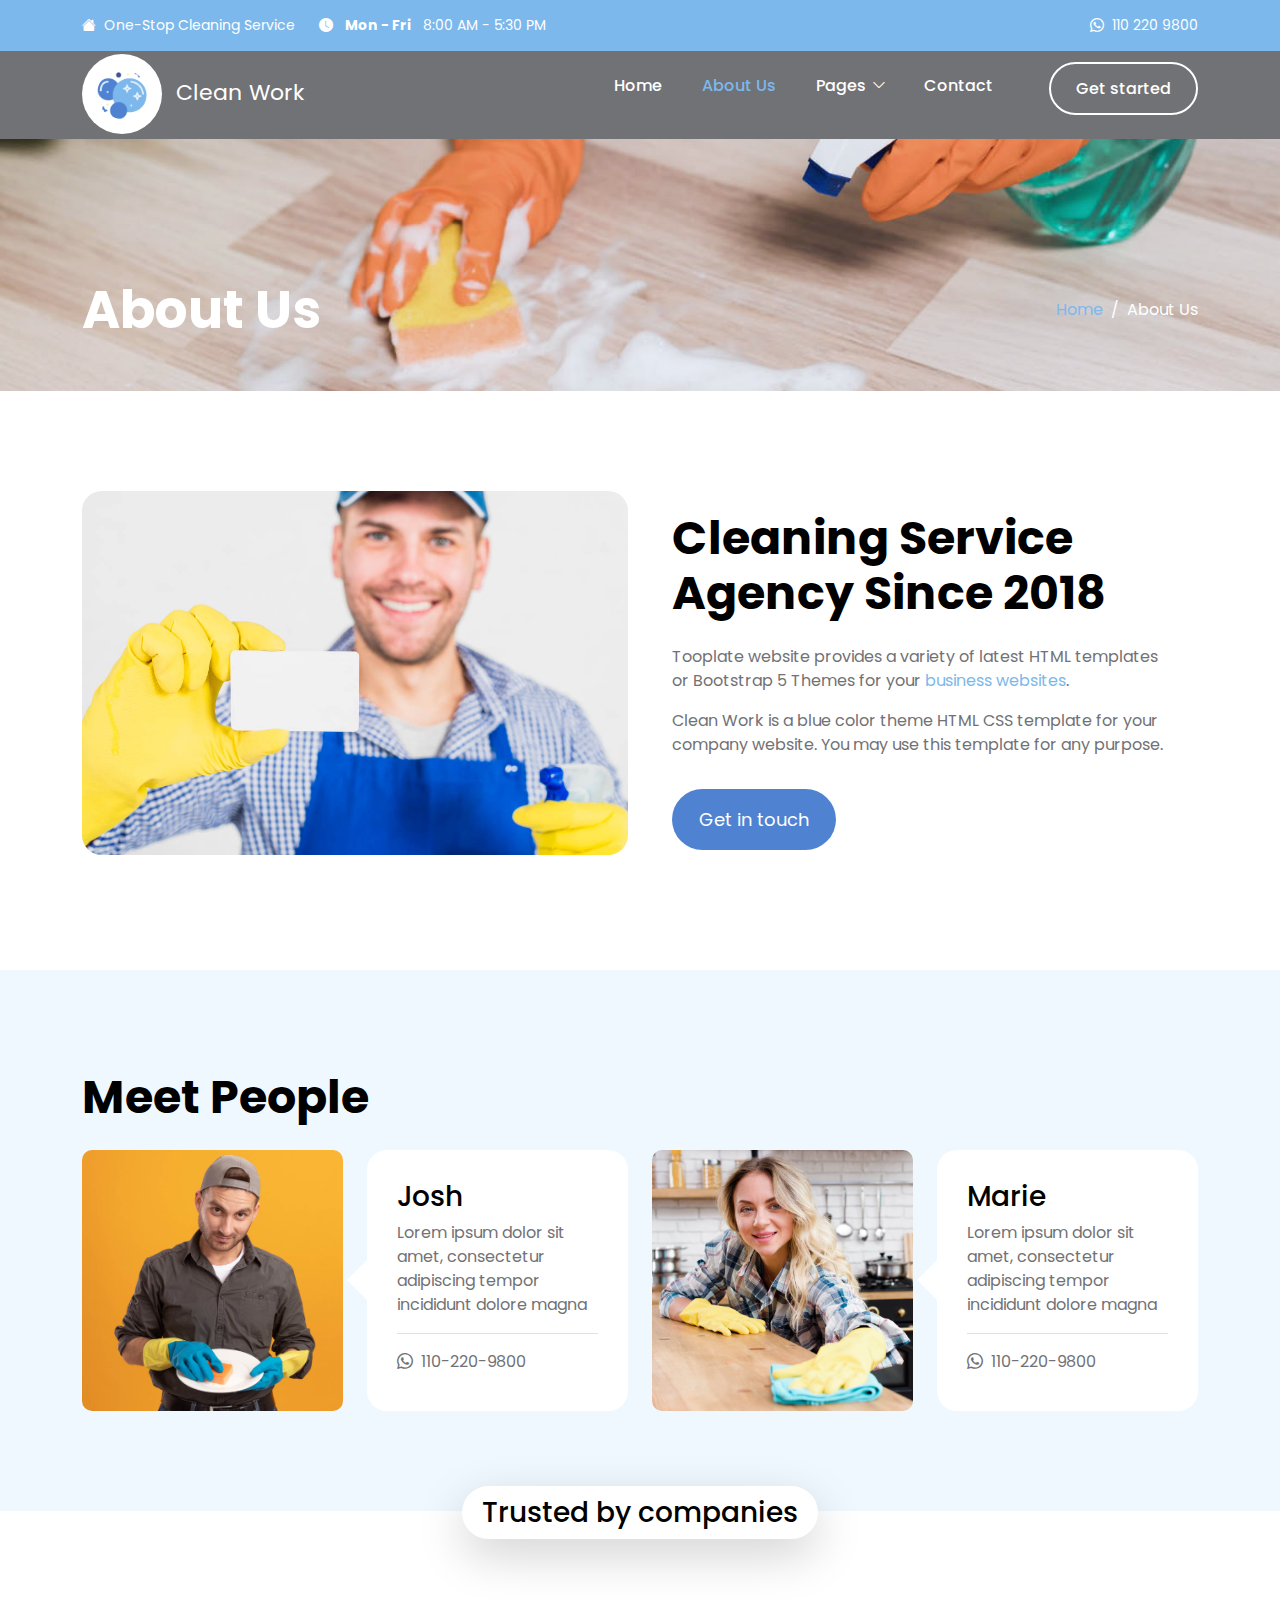
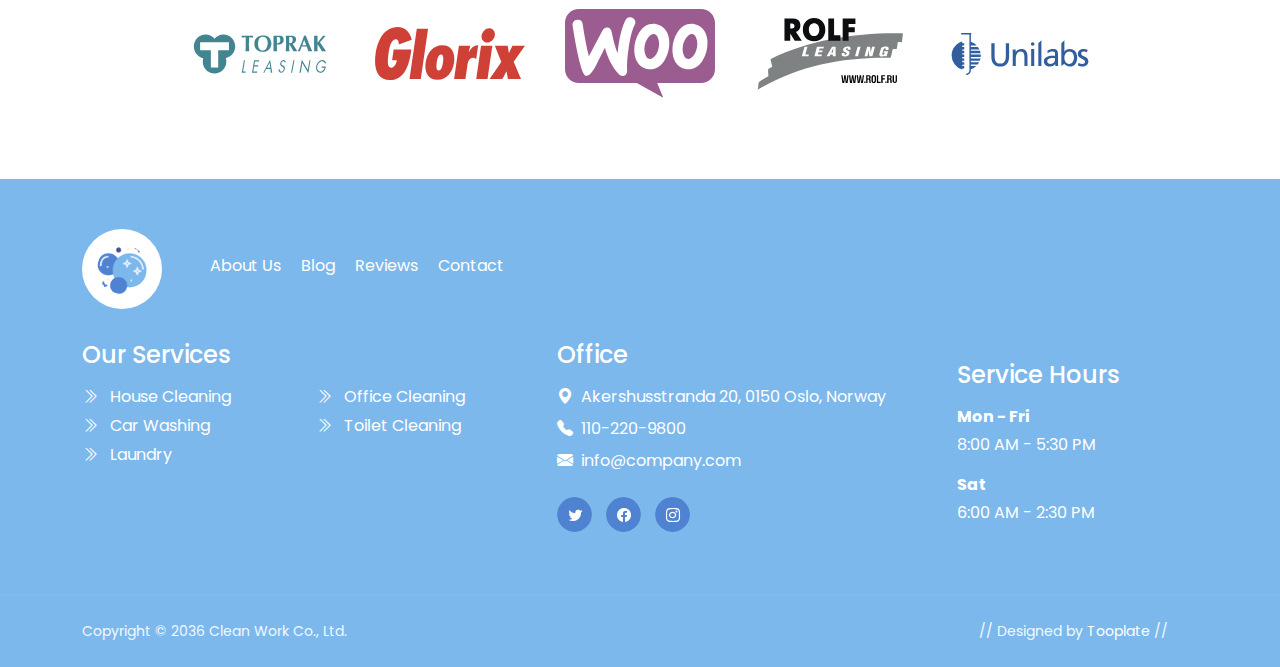
==== commit 5251d04c: "Fix Home Page and Stylesheet" ====
--- a/about.html
+++ b/about.html
@@ -20,16 +20,7 @@
 
         <link href="css/bootstrap-icons.css" rel="stylesheet">
 
-        <link href="css/tooplate-clean-work.css" rel="stylesheet">
-<!--
-
-Tooplate 2132 Clean Work
-
-https://www.tooplate.com/view/2132-clean-work
-
-Free Bootstrap 5 HTML Template
-
--->
+        <link href="css/wip.css" rel="stylesheet">
     </head>
     
     <body>
--- a/css/wip.css
+++ b/css/wip.css
@@ -0,0 +1,1635 @@
+/*
+
+Tooplate 2132 Clean Work
+
+https://www.tooplate.com/view/2132-clean-work
+
+*/
+
+
+
+/*---------------------------------------
+  CUSTOM PROPERTIES ( VARIABLES )             
+-----------------------------------------*/
+:root {
+  --white-color:                  #ffffff;
+  --primary-color:                #7cb8eb;
+  --secondary-color:              #4f83d1;
+  --section-bg-color:             #f0f8ff;
+  --custom-btn-bg-color:          #4f83d1;
+  --custom-btn-bg-hover-color:    #7cb8eb;
+  --dark-color:                   #000000;
+  --p-color:                      #717275;
+  --border-color:                 #e9eaeb;
+  --link-hover-color:             #4f83d1;
+
+  --body-font-family:             'Poppins', sans-serif;
+
+  --h1-font-size:                 52px;
+  --h2-font-size:                 46px;
+  --h3-font-size:                 32px;
+  --h4-font-size:                 28px;
+  --h5-font-size:                 24px;
+  --h6-font-size:                 22px;
+  --p-font-size:                  16px;
+  --btn-font-size:                18px;
+  --copyright-font-size:          14px;
+
+  --border-radius-large:          100px;
+  --border-radius-medium:         20px;
+  --border-radius-small:          10px;
+
+  --font-weight-normal:           400;
+  --font-weight-medium:           500;
+  --font-weight-bold:             700;
+}
+
+body {
+  background-color: var(--white-color);
+  font-family: var(--body-font-family); 
+}
+
+
+/*---------------------------------------
+  TYPOGRAPHY               
+-----------------------------------------*/
+
+h2,
+h3,
+h4,
+h5,
+h6 {
+  color: var(--dark-color);
+}
+
+h1,
+h2,
+h3,
+h4,
+h5,
+h6 {
+  font-weight: var(--font-weight-medium);
+}
+
+h1 {
+  font-size: var(--h1-font-size);
+  font-weight: var(--font-weight-bold);
+}
+
+h2 {
+  font-size: var(--h2-font-size);
+  font-weight: var(--font-weight-bold);
+}
+
+h3 {
+  font-size: var(--h3-font-size);
+}
+
+h4 {
+  font-size: var(--h4-font-size);
+}
+
+h5 {
+  font-size: var(--h5-font-size);
+}
+
+h6 {
+  font-size: var(--h6-font-size);
+}
+
+p {
+  color: var(--p-color);
+  font-size: var(--p-font-size);
+  font-weight: var(--font-weight-normal);
+}
+
+ul li {
+  color: var(--p-color);
+  font-size: var(--p-font-size);
+  font-weight: var(--font-weight-normal);
+}
+
+a, 
+button {
+  touch-action: manipulation;
+  transition: all 0.3s;
+}
+
+a {
+  display: inline-block;
+  color: var(--primary-color);
+  text-decoration: none;
+}
+
+a:hover {
+  color: var(--link-hover-color);
+}
+
+b,
+strong {
+  font-weight: var(--font-weight-bold);
+}
+
+.page-404-title {
+  color: var(--secondary-color);
+  font-size: 10rem;
+}
+
+
+/*---------------------------------------
+  SECTION               
+-----------------------------------------*/
+.section-padding {
+  padding-top: 100px;
+  padding-bottom: 100px;
+}
+
+.section-bg {
+  background-color: var(--section-bg-color);
+}
+
+.section-overlay {
+  background-color: var(--secondary-color);
+  position: absolute;
+  top: 0;
+  left: 0;
+  pointer-events: none;
+  width: 100%;
+  height: 100%;
+  opacity: 0.1;
+}
+
+.testimonial-section .section-overlay {
+  opacity: 0.85;
+}
+
+.section-overlay + .container {
+  position: relative;
+}
+
+
+/*---------------------------------------
+  ANIMATED HEADLINE               
+-----------------------------------------*/
+.cd-words-wrapper {
+  display: inline-block;
+  position: relative;
+  text-align: left;
+}
+
+.cd-words-wrapper b {
+  color: #e5e50f;
+  display: inline-block;
+  position: absolute;
+  white-space: nowrap;
+  left: 0;
+  top: 0;
+}
+
+.cd-words-wrapper b.is-visible {
+  position: relative;
+}
+
+.no-js .cd-words-wrapper b {
+  opacity: 0;
+}
+
+.no-js .cd-words-wrapper b.is-visible {
+  opacity: 1;
+}
+
+.cd-headline.rotate-1 .cd-words-wrapper {
+  -webkit-perspective: 300px;
+  -moz-perspective: 300px;
+  perspective: 300px;
+}
+
+.cd-headline.rotate-1 b {
+  opacity: 0;
+  -webkit-transform-origin: 50% 100%;
+  -moz-transform-origin: 50% 100%;
+  -ms-transform-origin: 50% 100%;
+  -o-transform-origin: 50% 100%;
+  transform-origin: 50% 100%;
+  -webkit-transform: rotateX(180deg);
+  -moz-transform: rotateX(180deg);
+  -ms-transform: rotateX(180deg);
+  -o-transform: rotateX(180deg);
+  transform: rotateX(180deg);
+}
+
+.cd-headline.rotate-1 b.is-visible {
+  opacity: 1;
+  -webkit-transform: rotateX(0deg);
+  -moz-transform: rotateX(0deg);
+  -ms-transform: rotateX(0deg);
+  -o-transform: rotateX(0deg);
+  transform: rotateX(0deg);
+  -webkit-animation: cd-rotate-1-in 1.2s;
+  -moz-animation: cd-rotate-1-in 1.2s;
+  animation: cd-rotate-1-in 1.2s;
+}
+
+.cd-headline.rotate-1 b.is-hidden {
+  -webkit-transform: rotateX(180deg);
+  -moz-transform: rotateX(180deg);
+  -ms-transform: rotateX(180deg);
+  -o-transform: rotateX(180deg);
+  transform: rotateX(180deg);
+  -webkit-animation: cd-rotate-1-out 1.2s;
+  -moz-animation: cd-rotate-1-out 1.2s;
+  animation: cd-rotate-1-out 1.2s;
+}
+
+@-webkit-keyframes cd-rotate-1-in {
+  0% {
+    -webkit-transform: rotateX(180deg);
+    opacity: 0;
+  }
+  35% {
+    -webkit-transform: rotateX(120deg);
+    opacity: 0;
+  }
+  65% {
+    opacity: 0;
+  }
+  100% {
+    -webkit-transform: rotateX(360deg);
+    opacity: 1;
+  }
+}
+
+@-moz-keyframes cd-rotate-1-in {
+  0% {
+    -moz-transform: rotateX(180deg);
+    opacity: 0;
+  }
+  35% {
+    -moz-transform: rotateX(120deg);
+    opacity: 0;
+  }
+  65% {
+    opacity: 0;
+  }
+  100% {
+    -moz-transform: rotateX(360deg);
+    opacity: 1;
+  }
+}
+
+@keyframes cd-rotate-1-in {
+  0% {
+    -webkit-transform: rotateX(180deg);
+    -moz-transform: rotateX(180deg);
+    -ms-transform: rotateX(180deg);
+    -o-transform: rotateX(180deg);
+    transform: rotateX(180deg);
+    opacity: 0;
+  }
+  35% {
+    -webkit-transform: rotateX(120deg);
+    -moz-transform: rotateX(120deg);
+    -ms-transform: rotateX(120deg);
+    -o-transform: rotateX(120deg);
+    transform: rotateX(120deg);
+    opacity: 0;
+  }
+  65% {
+    opacity: 0;
+  }
+  100% {
+    -webkit-transform: rotateX(360deg);
+    -moz-transform: rotateX(360deg);
+    -ms-transform: rotateX(360deg);
+    -o-transform: rotateX(360deg);
+    transform: rotateX(360deg);
+    opacity: 1;
+  }
+}
+
+@-webkit-keyframes cd-rotate-1-out {
+  0% {
+    -webkit-transform: rotateX(0deg);
+    opacity: 1;
+  }
+  35% {
+    -webkit-transform: rotateX(-40deg);
+    opacity: 1;
+  }
+  65% {
+    opacity: 0;
+  }
+  100% {
+    -webkit-transform: rotateX(180deg);
+    opacity: 0;
+  }
+}
+
+@-moz-keyframes cd-rotate-1-out {
+  0% {
+    -moz-transform: rotateX(0deg);
+    opacity: 1;
+  }
+  35% {
+    -moz-transform: rotateX(-40deg);
+    opacity: 1;
+  }
+  65% {
+    opacity: 0;
+  }
+  100% {
+    -moz-transform: rotateX(180deg);
+    opacity: 0;
+  }
+}
+
+@keyframes cd-rotate-1-out {
+  0% {
+    -webkit-transform: rotateX(0deg);
+    -moz-transform: rotateX(0deg);
+    -ms-transform: rotateX(0deg);
+    -o-transform: rotateX(0deg);
+    transform: rotateX(0deg);
+    opacity: 1;
+  }
+  35% {
+    -webkit-transform: rotateX(-40deg);
+    -moz-transform: rotateX(-40deg);
+    -ms-transform: rotateX(-40deg);
+    -o-transform: rotateX(-40deg);
+    transform: rotateX(-40deg);
+    opacity: 1;
+  }
+  65% {
+    opacity: 0;
+  }
+  100% {
+    -webkit-transform: rotateX(180deg);
+    -moz-transform: rotateX(180deg);
+    -ms-transform: rotateX(180deg);
+    -o-transform: rotateX(180deg);
+    transform: rotateX(180deg);
+    opacity: 0;
+  }
+}
+
+
+/*---------------------------------------
+  CUSTOM LINK               
+-----------------------------------------*/
+.link {
+  cursor: pointer;
+  position: relative;
+  white-space: nowrap;
+}
+
+.link::before,
+.link::after {
+  position: absolute;
+  width: 100%;
+  height: 1px;
+  background: currentColor;
+  top: 100%;
+  left: 0;
+  pointer-events: none;
+}
+
+.link::before {
+  content: '';
+}
+
+.link--herse::before {
+  display: none;
+}
+
+.link__graphic {
+  position: absolute;
+  top: 0;
+  left: 0;
+  pointer-events: none;
+  fill: none;
+  stroke: var(--dark-color);
+  stroke-width: 1px;
+}
+
+.link__graphic--stroke path {
+  stroke-dasharray: 1;
+  stroke-dashoffset: 1;
+}
+
+.link:hover .link__graphic--stroke path {
+  stroke-dashoffset: 0;
+}
+
+.link__graphic--arc {
+  top: 73%;
+  left: -23%;
+}
+
+.link__graphic--arc path {
+  transition: stroke-dashoffset 0.4s cubic-bezier(0.7, 0, 0.3, 1);
+}
+
+.link:hover .link__graphic--arc path {
+  transition-timing-function: cubic-bezier(0.8, 1, 0.7, 1);
+  transition-duration: 0.3s;
+}
+
+.button {
+  display: inline-block;
+  position: relative;
+}
+
+.button::before,
+.button::after {
+  position: absolute;
+  top: 0;
+  left: 0;
+  width: 100%;
+  height: 100%;
+}
+
+.button--atlas > span {
+  display: inline-block;
+}
+
+.button--atlas:hover > span {
+  opacity: 0;
+}
+
+.marquee {
+  position: absolute;
+  top: 0;
+  left: 0;
+  width: 100%;
+  overflow: hidden;
+  pointer-events: none;
+}
+
+.marquee__inner {
+  width: fit-content;
+  display: flex;
+  position: relative;
+  --offset: 1rem;
+  --move-initial: calc(-25% + var(--offset));
+  --move-final: calc(-50% + var(--offset));
+  transform: translate3d(var(--move-initial), 0, 0);
+  animation: marquee 1s linear infinite;
+  animation-play-state: paused;
+  opacity: 0;
+}
+
+.button--atlas:hover .marquee__inner {
+  animation-play-state: running;
+  opacity: 1;
+  transition-duration: 0.4s;
+}
+
+.marquee span {
+  text-align: center;
+  white-space: nowrap;
+  font-style: italic;
+  padding: 15px;
+}
+
+@keyframes marquee {
+  0% {
+    transform: translate3d(var(--move-initial), 0, 0);
+  }
+
+  100% {
+    transform: translate3d(var(--move-final), 0, 0);
+  }
+}
+
+.button--pan {
+  overflow: hidden;
+}
+
+.button--pan span {
+  position: relative;
+}
+
+.button--pan::before {
+  content: '';
+  transition: transform 0.3s cubic-bezier(0.7, 0, 0.2, 1);
+}
+
+.button--pan:hover::before {
+  background: transparent;
+  transform: translate3d(0,-100%,0);
+}
+
+
+/*---------------------------------------
+  CUSTOM BLOCK               
+-----------------------------------------*/
+.custom-block-wrap {
+  position: relative;
+}
+
+.custom-block-wrap .custom-block {
+  position: absolute;
+  bottom: 0;
+  right: 0;
+}
+
+.custom-block {
+  background-color: var(--primary-color);
+  border-radius: var(--border-radius-small);
+  padding: 35px;
+}
+
+.custom-block .custom-icon,
+.custom-block a {
+  color: var(--white-color);
+}
+
+
+/*---------------------------------------
+  CUSTOM ICON COLOR               
+-----------------------------------------*/
+.custom-icon {
+  color: var(--secondary-color);
+}
+
+.bi-star-fill {
+  color: var(--custom-btn-bg-color);
+}
+
+
+/*---------------------------------------
+  AVATAR IMAGE - TESTIMONIAL               
+-----------------------------------------*/
+.avatar-image {
+  border-radius: var(--border-radius-large);
+  width: 60px;
+  height: 60px;
+  object-fit: cover;
+}
+
+
+/*---------------------------------------
+  CUSTOM BUTTON               
+-----------------------------------------*/
+.custom-btn {
+  background: var(--custom-btn-bg-color);
+  border: 2px solid transparent;
+  border-radius: var(--border-radius-large);
+  color: var(--white-color);
+  font-size: var(--btn-font-size);
+  font-weight: var(--font-weight-normal);
+  line-height: normal;
+  transition: all 0.3s;
+  padding: 15px 25px;
+}
+
+.navbar-expand-lg .navbar-nav .nav-link.custom-btn {
+  margin-top: 8px;
+  margin-right: 0;
+  padding: 12px 25px;
+}
+
+.custom-btn:hover {
+  background: var(--custom-btn-bg-hover-color);
+  color: var(--white-color);
+}
+
+.custom-border-btn {
+  background: transparent;
+  border: 2px solid var(--custom-btn-bg-color);
+  color: var(--custom-btn-bg-color);
+}
+
+.navbar-expand-lg .navbar-nav .nav-link.custom-btn:hover,
+.custom-border-btn:hover {
+  background: var(--custom-btn-bg-hover-color);
+  border-color: transparent;
+  color: var(--white-color);
+}
+
+.custom-btn-bg-white {
+  border-color: var(--white-color);
+  color: var(--white-color);
+}
+
+
+/*---------------------------------------
+  NAVIGATION              
+-----------------------------------------*/
+.navbar {
+  /* background: transparent; */
+  background-color: var(--p-color);
+  position: absolute;
+  top: 49px;
+  right: 0;
+  left: 0;
+  z-index: 9;
+  padding-top: 0px;
+  padding-bottom: 0px;
+}
+
+.navbar-brand,
+.navbar-brand:hover {
+  color: var(--white-color);
+  font-size: var(--h6-font-size);
+  font-weight: var(--font-weight-light);
+}
+
+.logo {
+  background-color: var(--white-color);
+  border-radius: var(--border-radius-large);
+  width: 80px;
+  height: 80px;
+  padding: 15px;
+}
+
+.navbar-expand-lg .navbar-nav .nav-link {
+  margin: 20px;
+  padding: 0;
+}
+
+.navbar-nav .nav-link {
+  display: inline-block;
+  color: var(--white-color);
+  font-size: var(--p-font-size);
+  font-weight: var(--font-weight-medium);
+  position: relative;
+  padding-top: 15px;
+  padding-bottom: 15px;
+}
+
+.navbar-nav .nav-link.active, 
+.navbar-nav .nav-link:hover {
+  background: transparent;
+  color: var(--primary-color);
+}
+
+.dropdown-menu {
+  background: var(--white-color);
+  box-shadow: 0 1rem 3rem rgba(0,0,0,.175);
+  border: 0;
+  display: inherit;
+  opacity: 0;
+  min-width: 9rem;
+  margin-top: 20px;
+  padding: 13px 0 10px 0;
+  transition: all 0.3s;
+  pointer-events: none;
+}
+
+.dropdown-menu::before {
+  content: "";
+  width: 0;
+  height: 0;
+  border-left: 20px solid transparent;
+  border-right: 20px solid transparent;
+  border-bottom: 15px solid var(--white-color);
+  position: absolute;
+  top: -10px;
+  left: 10px;
+}
+
+.dropdown-item {
+  display: inline-block;
+  color: var(--p-bg-color);
+  font-size: var(--menu-font-size);
+  font-weight: var(--font-weight-medium);
+  position: relative;
+  padding-top: 0;
+  padding-bottom: 7px;
+}
+
+.dropdown-item.active, 
+.dropdown-item:active,
+.dropdown-item:focus, 
+.dropdown-item:hover {
+  background: transparent;
+  color: var(--primary-color);
+}
+
+.dropdown-toggle::after {
+  content: "\f282";
+  display: inline-block;
+  font-family: bootstrap-icons !important;
+  font-size: var(--copyright-font-size);
+  font-style: normal;
+  font-weight: normal !important;
+  font-variant: normal;
+  text-transform: none;
+  line-height: 1;
+  vertical-align: -.125em;
+  -webkit-font-smoothing: antialiased;
+  -moz-osx-font-smoothing: grayscale;
+  position: relative;
+  left: 2px;
+  border: 0;
+}
+
+@media screen and (min-width: 992px) {
+  .dropdown:hover .dropdown-menu {
+    opacity: 1;
+    margin-top: 0;
+    pointer-events: auto;
+  }
+}
+
+.navbar-toggler {
+  border: 0;
+  padding: 0;
+  cursor: pointer;
+  margin: 0;
+  width: 30px;
+  height: 35px;
+  outline: none;
+}
+
+.navbar-toggler:focus {
+  outline: none;
+  box-shadow: none;
+}
+
+.navbar-toggler[aria-expanded="true"] .navbar-toggler-icon {
+  background: transparent;
+}
+
+.navbar-toggler[aria-expanded="true"] .navbar-toggler-icon:before,
+.navbar-toggler[aria-expanded="true"] .navbar-toggler-icon:after {
+  transition: top 300ms 50ms ease, -webkit-transform 300ms 350ms ease;
+  transition: top 300ms 50ms ease, transform 300ms 350ms ease;
+  transition: top 300ms 50ms ease, transform 300ms 350ms ease, -webkit-transform 300ms 350ms ease;
+  top: 0;
+}
+
+.navbar-toggler[aria-expanded="true"] .navbar-toggler-icon:before {
+  transform: rotate(45deg);
+}
+
+.navbar-toggler[aria-expanded="true"] .navbar-toggler-icon:after {
+  transform: rotate(-45deg);
+}
+
+.navbar-toggler .navbar-toggler-icon {
+  background: var(--dark-color);
+  transition: background 10ms 300ms ease;
+  display: block;
+  width: 30px;
+  height: 2px;
+  position: relative;
+}
+
+.navbar-toggler .navbar-toggler-icon:before,
+.navbar-toggler .navbar-toggler-icon:after {
+  transition: top 300ms 350ms ease, -webkit-transform 300ms 50ms ease;
+  transition: top 300ms 350ms ease, transform 300ms 50ms ease;
+  transition: top 300ms 350ms ease, transform 300ms 50ms ease, -webkit-transform 300ms 50ms ease;
+  position: absolute;
+  right: 0;
+  left: 0;
+  background: var(--dark-color);
+  width: 30px;
+  height: 2px;
+  content: '';
+}
+
+.navbar-toggler .navbar-toggler-icon::before {
+  top: -8px;
+}
+
+.navbar-toggler .navbar-toggler-icon::after {
+  top: 8px;
+}
+
+
+/*---------------------------------------
+  SITE HEADER              
+-----------------------------------------*/
+.site-header {
+  background: var(--primary-color);
+  position: relative;
+  z-index: 22;
+  padding-top: 15px;
+  padding-bottom: 15px;
+}
+
+.site-header p,
+.site-header p a,
+.site-header .social-icon-link {
+  color: var(--white-color);
+  font-size: var(--copyright-font-size);
+}
+
+.site-header .social-icon {
+  text-align: right;
+}
+
+.site-header .social-icon-link {
+  background: transparent;
+  width: inherit;
+  height: inherit;
+  line-height: inherit;
+  margin-right: 15px;
+}
+
+.site-header-icon {
+  display: inline-block;
+}
+
+
+/*---------------------------------------
+  HERO        
+-----------------------------------------*/
+.hero-section {
+  position: relative;
+  overflow: hidden;
+  padding-top: 100px;
+  padding-bottom: 100px;
+  min-height: 680px;
+}
+
+.hero-section .container {
+  position: relative;
+  z-index: 2;
+}
+
+.hero-section svg {
+  position: absolute;
+  bottom: -50px;
+  right: 0;
+  left: 0;
+  pointer-events: none;
+}
+
+@media screen and (min-width: 991px) {
+  .hero-section-full-height {
+    height: 85vh;
+  }
+}
+
+
+/*---------------------------------------
+  INTRO        
+-----------------------------------------*/
+.intro-section {
+  padding-top: 50px;
+}
+
+
+/*---------------------------------------
+  BANNER        
+-----------------------------------------*/
+.banner-section {
+  background-image: url('../images/high-angle-woman-cleaning-floors.jpg');
+  background-repeat: no-repeat;
+  background-position: center;
+  background-size: cover;
+  position: relative;
+  overflow: hidden;
+  min-height: 340px;
+  padding-top: 100px;
+  padding-bottom: 50px;
+}
+
+.banner-section .breadcrumb {
+  margin-bottom: 0;
+}
+
+.breadcrumb-item+.breadcrumb-item::before,
+.breadcrumb-item.active {
+  color: var(--white-color);
+}
+
+
+/*---------------------------------------
+  COUNTDOWN              
+-----------------------------------------*/
+.countdown-section {
+  position: relative;
+}
+
+.countdown-section-title {
+  position: absolute;
+  top: 0;
+  right: 0;
+  bottom: 0;
+}
+
+.countdown {
+  text-align: center;
+  padding-left: 0;
+}
+
+.countdown-item {
+  list-style: none;
+  flex: 0 0 13%;
+  margin: 15px;
+}
+
+.countdown-text {
+  background: var(--section-bg-color);
+  border-radius: 6px;
+  color: var(--secondary-color);
+  font-size: var(--p-font-size);
+  position: relative;
+  padding: 4px 8px;
+}
+
+.countdown-text::before {
+  content: "";
+  display: block;
+  margin: auto;
+  width: 0;
+  height: 0;
+  border-bottom: 5px solid var(--section-bg-color);
+  border-right: 5px solid transparent;
+  border-left: 5px solid transparent;
+  position: absolute;
+  top: -5px;
+  right: 0;
+  left: 0;
+}
+
+
+/*---------------------------------------
+  FEATURED              
+-----------------------------------------*/
+.featured-image {
+  border-radius: var(--border-radius-medium);
+}
+
+.featured-block {
+  padding: 20px;
+}
+
+
+/*---------------------------------------
+  ABOUT              
+-----------------------------------------*/
+.about-image,
+.gallery-image {
+  border-radius: var(--border-radius-medium);
+}
+
+.team-info {
+  background: var(--white-color);
+  border-radius: var(--border-radius-medium);
+  position: relative;
+  padding: 30px;
+}
+
+.team-info p {
+  margin-bottom: 0;
+}
+
+.team-info::before {
+  content: "";
+  display: block;
+  margin: auto;
+  width: 0;
+  height: 0;
+  border-right: 20px solid var(--white-color);
+  border-top: 20px solid transparent;
+  border-bottom: 20px solid transparent;
+  position: absolute;
+  left: -20px;
+  top: 0;
+  bottom: 0;
+}
+
+.gallery-image {
+  transition: all 0.3s;
+}
+
+.gallery-image:hover {
+  transform: scale(1.02);
+}
+
+
+/*---------------------------------------
+  SERVICES              
+-----------------------------------------*/
+.services-thumb {
+  background-color: var(--white-color);
+  border-radius: var(--border-radius-small);
+  position: relative;
+  overflow: hidden;
+  margin-bottom: 24px;
+  padding: 30px;
+}
+
+.services-thumb.section-bg {
+  background: var(--section-bg-color);
+}
+
+.services-detail-section .services-image {
+  aspect-ratio: 0;
+}
+
+.services-image-wrap {
+  border-radius: var(--border-radius-small);
+  position: relative;
+  overflow: hidden;
+}
+
+.services-image-wrap:hover .services-image-hover {
+  opacity: 1;
+}
+
+.services-title-link {
+  display: block;
+}
+
+.services-image,
+.team-image {
+  border-radius: var(--border-radius-small);
+  display: block;
+  aspect-ratio: 1;
+  object-fit: cover;
+  transition: all 0.5s;
+}
+
+.services-image-hover {
+  position: absolute;
+  top: 0;
+  right: 0;
+  bottom: 0;
+  left: 0;
+  opacity: 0;
+}
+
+.services-icon-wrap {
+  background: var(--secondary-color);
+  color: var(--white-color);
+  font-size: var(--h3-font-size);
+  position: absolute;
+  bottom: 0;
+  right: 0;
+  left: 0;
+  transition: opacity 0.5s;
+  padding: 8px 12px;
+}
+
+.services-icon-wrap .button--skoll {
+  width: 100%;
+  height: 100%;
+}
+
+
+/*---------------------------------------
+  TESTIMONIAL              
+-----------------------------------------*/
+.testimonial-section {
+  background-image: url('../images/coffe-shop-with-wooden-walls-unfocused.jpg');
+  background-repeat: no-repeat;
+  background-position: center;
+  background-size: cover;
+  position: relative;
+}
+
+.testimonial-section .featured-block {
+  background-color: var(--primary-color);
+  border-radius: var(--border-radius-medium);
+  margin-bottom: 24px;
+  padding: 30px;
+}
+
+.testimonial-section .featured-block h4,
+.testimonial-section .featured-block p {
+  color: var(--white-color);
+}
+
+
+
+/*---------------------------------------
+  PARTNERS              
+-----------------------------------------*/
+.partners-section {
+  text-align: center;
+  padding-top: 25px;
+  padding-bottom: 50px;
+}
+
+.partners-section-title {
+  border-radius: var(--border-radius-large);
+  display: inline-block;
+  position: relative;
+  bottom: 50px;
+  margin-bottom: -50px;
+  padding: 10px 20px;
+}
+
+.partners-image {
+  display: block;
+  width: 150px;
+  margin: auto;
+  transition: all 0.3s;
+}
+
+.partners-image:hover {
+  transform: scale(1.05);
+}
+
+
+/*---------------------------------------
+  COUNTER NUMBERS              
+-----------------------------------------*/
+.counter-thumb {
+  margin: 20px;
+  margin-top: 0;
+}
+
+.counter-number {
+  color: var(--secondary-color);
+  display: block;
+}
+
+.counter-number,
+.counter-number-text {
+  color: var(--secondary-color);
+  font-size: var(--h1-font-size);
+  font-weight: var(--font-weight-bold);
+  line-height: normal;
+}
+
+
+/*---------------------------------------
+  CONTACT               
+-----------------------------------------*/
+.contact-section {
+  background: var(--white-color);
+}
+
+.contact-form {
+  background: var(--section-bg-color);
+  border-radius: var(--border-radius-small);
+  padding: 40px;
+}
+
+.contact-info {
+  background: var(--white-color);
+  border-radius: var(--border-radius-medium);
+  display: inline-block;
+  margin-top: 20px;
+  padding: 40px;
+}
+
+.team-info a,
+.contact-info h5,
+.contact-info h5 a {
+  color: var(--p-color);
+}
+
+.team-info a:hover,
+.contact-info h5 a:hover {
+  color: var(--link-hover-color);
+}
+
+
+/*---------------------------------------
+  CUSTOM FORM               
+-----------------------------------------*/
+.custom-form .form-control,
+.input-group-file {
+  color: var(--p-color);
+  margin-bottom: 24px;
+  padding-top: 13px;
+  padding-bottom: 13px;
+  outline: none;
+}
+
+.custom-form .form-control:hover,
+.custom-form .form-control:focus {
+  border-color: var(--secondary-color);
+}
+
+.custom-form label {
+  margin-bottom: 10px;
+}
+
+.custom-form .form-check-group {
+  margin-bottom: 20px;
+}
+
+.donate-form .form-check-group-donation-frequency {
+  padding-right: 0;
+}
+
+.form-check-group-donation-frequency + .form-check-group-donation-frequency {
+  padding-right: 12px;
+  padding-left: 0;
+}
+
+.form-check-group-donation-frequency .form-check-label {
+  font-weight: var(--font-weight-medium);
+}
+
+#DonationFrequencyOne {
+  border-top-right-radius: 0;
+  border-bottom-right-radius: 0;
+}
+
+#DonationFrequencyMonthly {
+  border-top-left-radius: 0;
+  border-bottom-left-radius: 0;
+}
+
+.custom-form .form-check-radio {
+  position: relative;
+  height: 100%;
+  padding-left: 0;
+}
+
+.custom-form .input-group-text {
+  background: var(--secondary-color);
+  border: 0;
+  color: var(--white-color);
+}
+
+.custom-form .form-check-radio .form-check-label {
+  position: absolute;
+  top: 50%;
+  left: 50%;
+  transform: translate(-50%, -50%);
+  text-align: center;
+}
+
+.form-check-radio .form-check-input[type=radio] {
+  background-color: var(--section-bg-color);
+  border-radius: .25rem;
+  border: 0;
+  box-shadow: none;
+  outline: none;
+  width: 100%;
+  margin-top: 0;
+  margin-left: 0;
+  padding: 25px 50px;
+  transition: all 0.3s;
+}
+
+.form-check-radio .form-check-input:checked[type=radio] {
+  background-image: none;
+}
+
+.form-check-radio .form-check-input:checked[type=radio] + .form-check-label,
+.form-check-radio .form-check-input:hover + .form-check-label,
+.form-check-radio .form-check-input:checked + .form-check-label {
+  color: var(--white-color);
+}
+
+.form-check-radio .form-check-input:hover,
+.form-check-radio .form-check-input:checked {
+  background-color: var(--secondary-color);
+  border-color: var(--white-color);
+}
+
+.input-group-file {
+  border-radius: .25rem;
+  padding: 13px .75rem;
+}
+
+.input-group-file input[type=file] {
+  width: 0.1px;
+  height: 0.1px;
+  opacity: 0;
+  overflow: hidden;
+  position: absolute;
+  z-index: -1;
+  padding: 0;
+}
+
+.input-group-file .input-group-text {
+  background: transparent;
+  color: inherit;
+  margin-bottom: 0;
+  padding: 0;
+}
+
+.custom-form button[type="submit"] {
+  background: var(--custom-btn-bg-color);
+  border: none;
+  border-radius: var(--border-radius-large);
+  color: var(--white-color);
+  font-size: var(--p-font-size);
+  font-weight: var(--font-weight-medium);
+  transition: all 0.3s;
+  margin-bottom: 0;
+}
+
+.custom-form button[type="submit"]:hover,
+.custom-form button[type="submit"]:focus {
+  background: var(--custom-btn-bg-hover-color);
+  border-color: transparent;
+}
+
+.consulting-form {
+  background: var(--white-color);
+  border-radius: var(--border-radius-medium);
+  position: relative;
+  overflow: hidden;
+  padding: 45px;
+}
+
+.consulting-form-header .form-icon {
+  font-size: var(--h2-font-size);
+  color: var(--white-color);
+}
+
+
+/*---------------------------------------
+  SITE FOOTER              
+-----------------------------------------*/
+.site-footer {
+  background-color: var(--primary-color);
+  padding-top: 50px;
+}
+
+.site-footer-bottom {
+  border-top: 1px solid #7fbcf0;
+  position: relative;
+  z-index: 2;
+  margin-top: 50px;
+  padding-top: 25px;
+  padding-bottom: 25px;
+}
+
+.site-footer .logo {
+  background-color: var(--white-color);
+  border-radius: var(--border-radius-large);
+  width: 80px;
+  height: 80px;
+  object-fit: cover;
+  padding: 15px;
+}
+
+.site-footer-title,
+.site-footer-link {
+  color: var(--white-color);
+}
+
+.copyright-text {
+  color: var(--section-bg-color);
+  font-size: var(--copyright-font-size);
+  margin-right: 30px;
+}
+
+.site-footer .custom-btn {
+  font-size: var(--copyright-font-size);
+}
+
+.site-footer .custom-btn:hover {
+  background: var(--primary-color);
+}
+
+.site-footer-bottom a {
+	color: var(--white-color);
+}
+
+.site-footer-bottom a:hover {
+	color: var(--link-hover-color);
+}
+
+
+/*---------------------------------------
+  FOOTER MENU               
+-----------------------------------------*/
+.footer-menu {
+  column-count: 2;
+  margin: 0;
+  padding: 0;
+}
+
+.footer-menu-item {
+  list-style: none;
+  display: block;
+}
+
+.footer-menu-link {
+  font-size: var(--p-font-size);
+  color: var(--white-color);
+  display: inline-block;
+  vertical-align: middle;
+  margin-right: 20px;
+  margin-bottom: 5px;
+}
+
+
+/*---------------------------------------
+  SOCIAL ICON               
+-----------------------------------------*/
+.social-icon {
+  margin: 0;
+  padding: 0;
+}
+
+.social-icon-item {
+  list-style: none;
+  display: inline-block;
+  vertical-align: top;
+}
+
+.social-icon-link {
+  background: #7fbcf0;
+  border-radius: var(--border-radius-large);
+  color: var(--white-color);
+  font-size: var(--copyright-font-size);
+  display: block;
+  margin-right: 10px;
+  text-align: center;
+  width: 35px;
+  height: 35px;
+  line-height: 36px;
+}
+
+.social-icon-link:hover {
+  background: var(--primary-color);
+  color: var(--white-color);
+}
+
+.button--skoll {
+  overflow: hidden;
+  border-radius: 50%;
+  color: var(--white-color);
+  width: 35px;
+  height: 35px;
+}
+
+.button--skoll span {
+  display: block;
+  position: relative;
+}
+
+.button--skoll > span {
+  overflow: hidden;
+}
+
+.button--skoll:hover > span > span {
+  animation: MoveUpInitial 0.2s forwards, MoveUpEnd 0.2s forwards 0.2s;
+}
+
+.button--skoll::before {
+  content: '';
+  background: var(--custom-btn-bg-color);
+  width: 100%;
+  height: 0;
+  padding-bottom: 100%;
+  border-radius: 50%;
+  transform: translate3d(0,0,0);
+  transition: transform 0.3s;
+  transition-timing-function: cubic-bezier(0.7, 0, 0.2, 1);
+}
+
+.button--skoll:hover::before {
+  transform: translate3d(0,100%,0);
+}
+
+
+/*---------------------------------------
+  RESPONSIVE STYLES               
+-----------------------------------------*/
+@media screen and (min-width: 1600px) {
+  .intro-section {
+    padding-top: 0;
+  }
+}
+
+@media screen and (max-width: 991px) {
+  h1 {
+    font-size: 42px;
+  }
+
+  h2 {
+    font-size: 36px;
+  }
+
+  h3 {
+    font-size: 32px;
+  }
+
+  h4 {
+    font-size: 28px;
+  }
+
+  h5 {
+    font-size: 20px;
+  }
+
+  h6 {
+    font-size: 18px;
+  }
+
+  .section-padding {
+    padding-top: 50px;
+    padding-bottom: 50px;
+  }
+
+  .team-section {
+    padding-bottom: 80px;
+  }
+
+  .navbar {
+    background-color: var(--white-color);
+    padding-top: 5px;
+    padding-bottom: 5px;
+  }
+
+  .navbar-brand,
+  .navbar-brand:hover {
+    color: var(--primary-color);
+  }
+
+  .navbar-nav .nav-link {
+    color: var(--p-color);
+  }
+
+  .navbar-expand-lg .navbar-nav {
+    padding-bottom: 30px;
+  }
+
+  .navbar-expand-lg .navbar-nav .nav-link {
+    margin: 8px 20px;
+  }
+
+  .navbar-expand-lg .navbar-nav .nav-link.custom-btn {
+    background-color: var(--custom-btn-bg-color);
+    color: var(--white-color);
+    margin-left: 0;
+  }
+
+  .navbar-nav .dropdown-menu {
+    position: relative;
+    left: 20px;
+    opacity: 1;
+    pointer-events: auto;
+    max-width: 100px;
+    margin-top: 10px;
+    margin-bottom: 15px;
+  }
+
+  .custom-block-wrap .custom-block {
+    right: 12px;
+  }
+
+  .site-footer {
+    padding-top: 50px;
+  }
+
+  .copyright-text-wrap {
+    justify-content: center;
+  }
+
+  .site-footer-bottom {
+    text-align: center;
+    margin-top: 50px;
+  }
+
+  .site-footer-bottom .footer-menu {
+    margin-top: 10px;
+    margin-bottom: 10px;
+  }
+}
+
+@media screen and (max-width: 767px) {
+
+  .custom-btn {
+    font-size: 14px;
+    padding: 10px 20px;
+  }
+
+  .hero-section svg {
+    bottom: 0;
+  }
+
+  .team-info::before {
+    border-top: 0;
+    border-bottom: 20px solid var(--white-color);
+    border-left: 20px solid transparent;
+    border-right: 20px solid transparent;
+    top: -20px;
+    bottom: auto;
+    right: 0;
+    left: 0;
+  }
+}
+
+@media screen and (max-width: 480px) {
+  h1 {
+    font-size: 40px;
+  }
+
+  h2 {
+    font-size: 28px;
+  }
+
+  h3 {
+    font-size: 26px;
+  }
+
+  h4 {
+    font-size: 22px;
+  }
+
+  h5 {
+    font-size: 20px;
+  }
+}
+
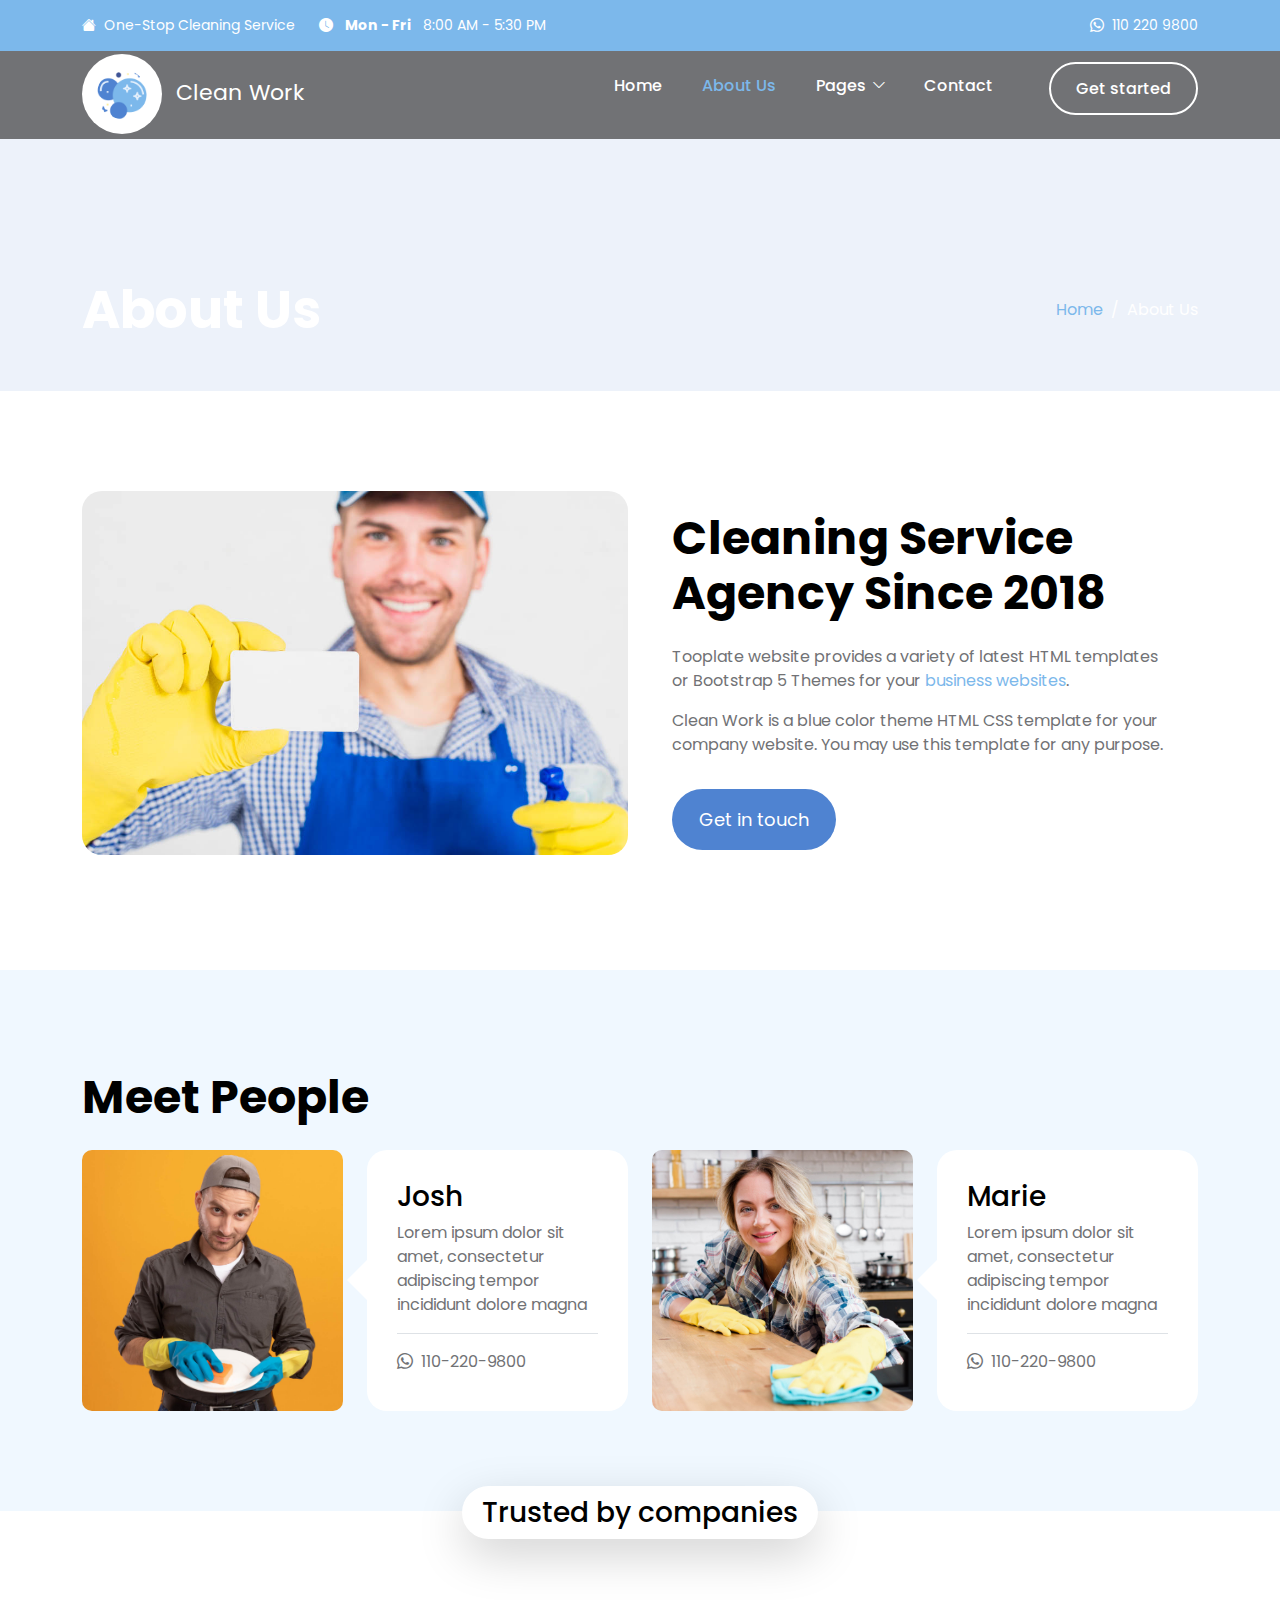
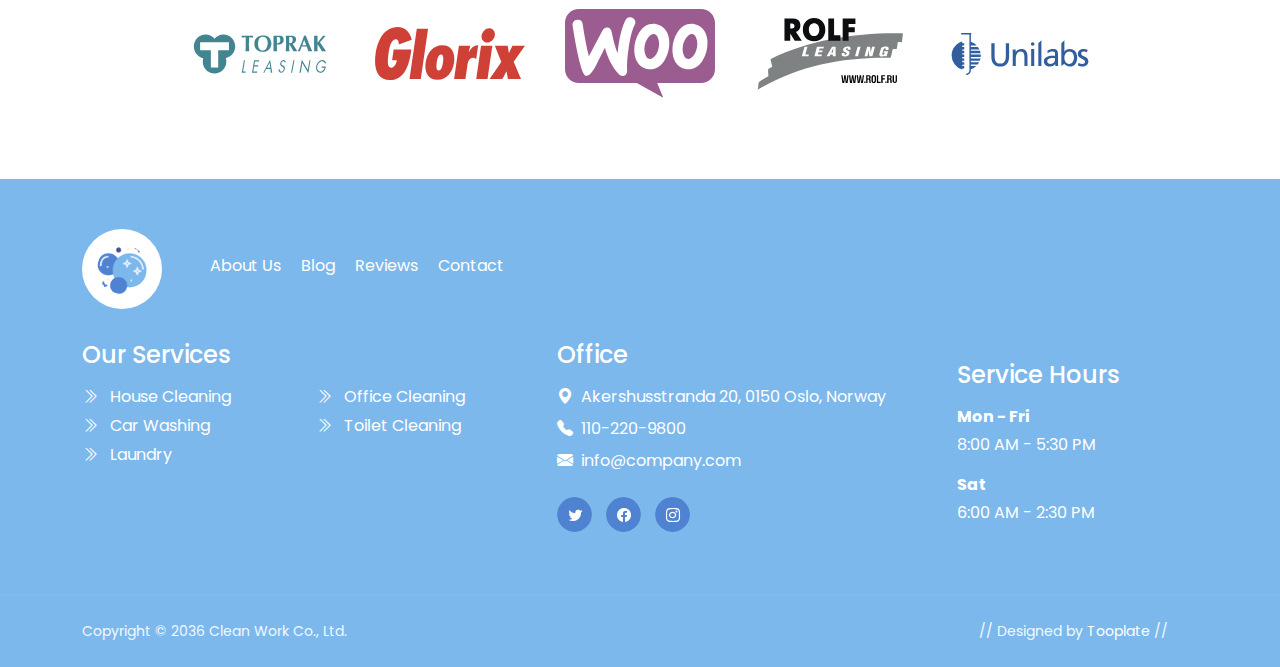
==== commit 2d1e77ed: "Contact Us Page and minor adjustments" ====
--- a/about.html
+++ b/about.html
@@ -7,7 +7,8 @@
         <meta name="description" content="">
         <meta name="author" content="">
 
-        <title>About Us | Bootstrap 5 Theme</title>
+        <title>About Us</title>
+        <link rel="shortcut icon" href="images/qpg_logo.jpg">
 
         <!-- CSS FILES -->        
         <link rel="preconnect" href="https://fonts.googleapis.com">
--- a/css/wip.css
+++ b/css/wip.css
@@ -1,52 +1,42 @@
-/*
-
-Tooplate 2132 Clean Work
-
-https://www.tooplate.com/view/2132-clean-work
-
-*/
-
-
-
 /*---------------------------------------
   CUSTOM PROPERTIES ( VARIABLES )             
 -----------------------------------------*/
 :root {
-  --white-color:                  #ffffff;
-  --primary-color:                #7cb8eb;
-  --secondary-color:              #4f83d1;
-  --section-bg-color:             #f0f8ff;
-  --custom-btn-bg-color:          #4f83d1;
-  --custom-btn-bg-hover-color:    #7cb8eb;
-  --dark-color:                   #000000;
-  --p-color:                      #717275;
-  --border-color:                 #e9eaeb;
-  --link-hover-color:             #4f83d1;
-
-  --body-font-family:             'Poppins', sans-serif;
-
-  --h1-font-size:                 52px;
-  --h2-font-size:                 46px;
-  --h3-font-size:                 32px;
-  --h4-font-size:                 28px;
-  --h5-font-size:                 24px;
-  --h6-font-size:                 22px;
-  --p-font-size:                  16px;
-  --btn-font-size:                18px;
-  --copyright-font-size:          14px;
-
-  --border-radius-large:          100px;
-  --border-radius-medium:         20px;
-  --border-radius-small:          10px;
-
-  --font-weight-normal:           400;
-  --font-weight-medium:           500;
-  --font-weight-bold:             700;
+  --white-color: #ffffff;
+  --primary-color: #7cb8eb;
+  --secondary-color: #4f83d1;
+  --section-bg-color: #f0f8ff;
+  --custom-btn-bg-color: #4f83d1;
+  --custom-btn-bg-hover-color: #7cb8eb;
+  --dark-color: #000000;
+  --p-color: #717275;
+  --border-color: #e9eaeb;
+  --link-hover-color: #4f83d1;
+
+  --body-font-family: 'Poppins', sans-serif;
+
+  --h1-font-size: 52px;
+  --h2-font-size: 46px;
+  --h3-font-size: 32px;
+  --h4-font-size: 28px;
+  --h5-font-size: 24px;
+  --h6-font-size: 22px;
+  --p-font-size: 16px;
+  --btn-font-size: 18px;
+  --copyright-font-size: 14px;
+
+  --border-radius-large: 100px;
+  --border-radius-medium: 20px;
+  --border-radius-small: 10px;
+
+  --font-weight-normal: 400;
+  --font-weight-medium: 500;
+  --font-weight-bold: 700;
 }
 
 body {
   background-color: var(--white-color);
-  font-family: var(--body-font-family); 
+  font-family: var(--body-font-family);
 }
 
 
@@ -109,7 +99,7 @@
   font-weight: var(--font-weight-normal);
 }
 
-a, 
+a,
 button {
   touch-action: manipulation;
   transition: all 0.3s;
@@ -163,7 +153,7 @@
   opacity: 0.85;
 }
 
-.section-overlay + .container {
+.section-overlay+.container {
   position: relative;
 }
 
@@ -246,13 +236,16 @@
     -webkit-transform: rotateX(180deg);
     opacity: 0;
   }
+
   35% {
     -webkit-transform: rotateX(120deg);
     opacity: 0;
   }
+
   65% {
     opacity: 0;
   }
+
   100% {
     -webkit-transform: rotateX(360deg);
     opacity: 1;
@@ -264,13 +257,16 @@
     -moz-transform: rotateX(180deg);
     opacity: 0;
   }
+
   35% {
     -moz-transform: rotateX(120deg);
     opacity: 0;
   }
+
   65% {
     opacity: 0;
   }
+
   100% {
     -moz-transform: rotateX(360deg);
     opacity: 1;
@@ -286,6 +282,7 @@
     transform: rotateX(180deg);
     opacity: 0;
   }
+
   35% {
     -webkit-transform: rotateX(120deg);
     -moz-transform: rotateX(120deg);
@@ -294,9 +291,11 @@
     transform: rotateX(120deg);
     opacity: 0;
   }
+
   65% {
     opacity: 0;
   }
+
   100% {
     -webkit-transform: rotateX(360deg);
     -moz-transform: rotateX(360deg);
@@ -312,13 +311,16 @@
     -webkit-transform: rotateX(0deg);
     opacity: 1;
   }
+
   35% {
     -webkit-transform: rotateX(-40deg);
     opacity: 1;
   }
+
   65% {
     opacity: 0;
   }
+
   100% {
     -webkit-transform: rotateX(180deg);
     opacity: 0;
@@ -330,13 +332,16 @@
     -moz-transform: rotateX(0deg);
     opacity: 1;
   }
+
   35% {
     -moz-transform: rotateX(-40deg);
     opacity: 1;
   }
+
   65% {
     opacity: 0;
   }
+
   100% {
     -moz-transform: rotateX(180deg);
     opacity: 0;
@@ -352,6 +357,7 @@
     transform: rotateX(0deg);
     opacity: 1;
   }
+
   35% {
     -webkit-transform: rotateX(-40deg);
     -moz-transform: rotateX(-40deg);
@@ -360,9 +366,11 @@
     transform: rotateX(-40deg);
     opacity: 1;
   }
+
   65% {
     opacity: 0;
   }
+
   100% {
     -webkit-transform: rotateX(180deg);
     -moz-transform: rotateX(180deg);
@@ -449,11 +457,11 @@
   height: 100%;
 }
 
-.button--atlas > span {
+.button--atlas>span {
   display: inline-block;
 }
 
-.button--atlas:hover > span {
+.button--atlas:hover>span {
   opacity: 0;
 }
 
@@ -517,7 +525,7 @@
 
 .button--pan:hover::before {
   background: transparent;
-  transform: translate3d(0,-100%,0);
+  transform: translate3d(0, -100%, 0);
 }
 
 
@@ -659,7 +667,7 @@
   padding-bottom: 15px;
 }
 
-.navbar-nav .nav-link.active, 
+.navbar-nav .nav-link.active,
 .navbar-nav .nav-link:hover {
   background: transparent;
   color: var(--primary-color);
@@ -667,7 +675,7 @@
 
 .dropdown-menu {
   background: var(--white-color);
-  box-shadow: 0 1rem 3rem rgba(0,0,0,.175);
+  box-shadow: 0 1rem 3rem rgba(0, 0, 0, .175);
   border: 0;
   display: inherit;
   opacity: 0;
@@ -700,9 +708,9 @@
   padding-bottom: 7px;
 }
 
-.dropdown-item.active, 
+.dropdown-item.active,
 .dropdown-item:active,
-.dropdown-item:focus, 
+.dropdown-item:focus,
 .dropdown-item:hover {
   background: transparent;
   color: var(--primary-color);
@@ -879,7 +887,7 @@
   BANNER        
 -----------------------------------------*/
 .banner-section {
-  background-image: url('../images/high-angle-woman-cleaning-floors.jpg');
+  background-image: url('../images/contact1.png');
   background-repeat: no-repeat;
   background-position: center;
   background-size: cover;
@@ -1214,7 +1222,7 @@
   padding-right: 0;
 }
 
-.form-check-group-donation-frequency + .form-check-group-donation-frequency {
+.form-check-group-donation-frequency+.form-check-group-donation-frequency {
   padding-right: 12px;
   padding-left: 0;
 }
@@ -1270,9 +1278,9 @@
   background-image: none;
 }
 
-.form-check-radio .form-check-input:checked[type=radio] + .form-check-label,
-.form-check-radio .form-check-input:hover + .form-check-label,
-.form-check-radio .form-check-input:checked + .form-check-label {
+.form-check-radio .form-check-input:checked[type=radio]+.form-check-label,
+.form-check-radio .form-check-input:hover+.form-check-label,
+.form-check-radio .form-check-input:checked+.form-check-label {
   color: var(--white-color);
 }
 
@@ -1381,11 +1389,11 @@
 }
 
 .site-footer-bottom a {
-	color: var(--white-color);
+  color: var(--white-color);
 }
 
 .site-footer-bottom a:hover {
-	color: var(--link-hover-color);
+  color: var(--link-hover-color);
 }
 
 
@@ -1458,11 +1466,11 @@
   position: relative;
 }
 
-.button--skoll > span {
+.button--skoll>span {
   overflow: hidden;
 }
 
-.button--skoll:hover > span > span {
+.button--skoll:hover>span>span {
   animation: MoveUpInitial 0.2s forwards, MoveUpEnd 0.2s forwards 0.2s;
 }
 
@@ -1473,13 +1481,13 @@
   height: 0;
   padding-bottom: 100%;
   border-radius: 50%;
-  transform: translate3d(0,0,0);
+  transform: translate3d(0, 0, 0);
   transition: transform 0.3s;
   transition-timing-function: cubic-bezier(0.7, 0, 0.2, 1);
 }
 
 .button--skoll:hover::before {
-  transform: translate3d(0,100%,0);
+  transform: translate3d(0, 100%, 0);
 }
 
 
@@ -1631,5 +1639,4 @@
   h5 {
     font-size: 20px;
   }
-}
-
+}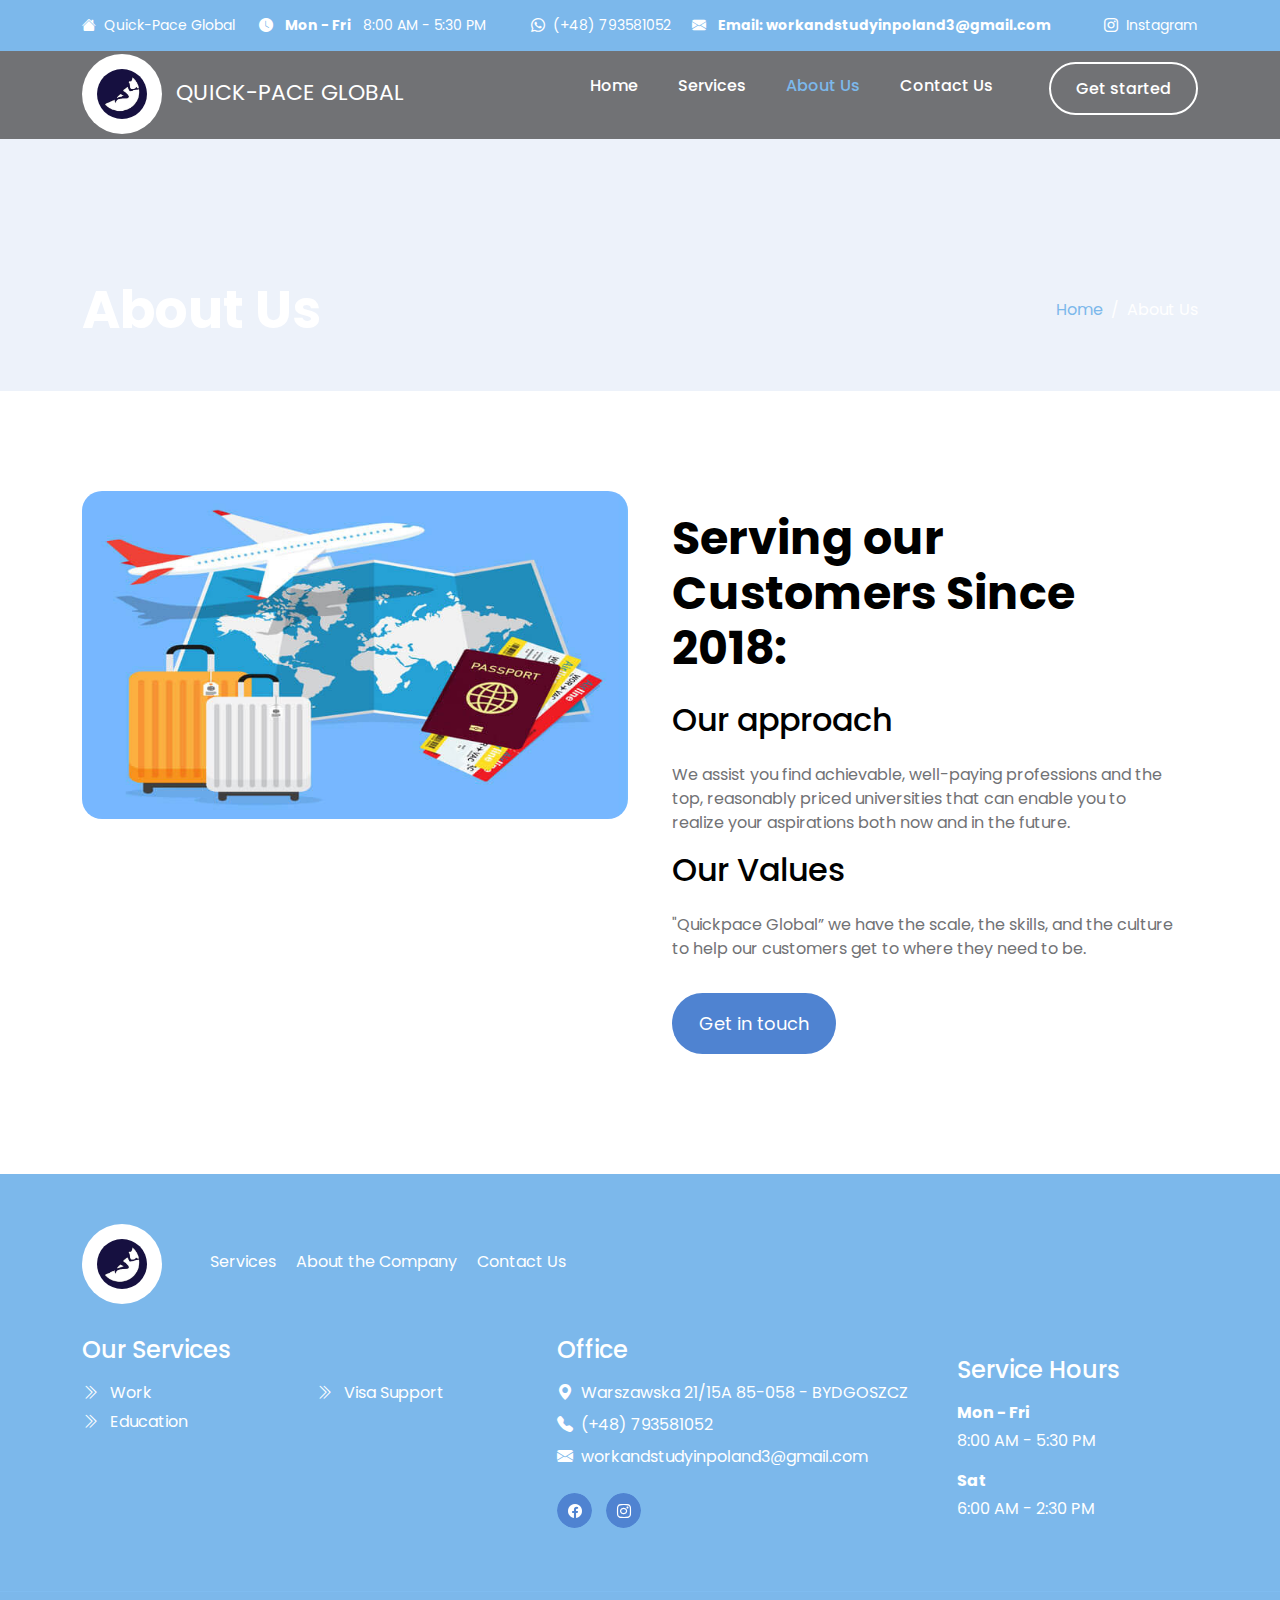
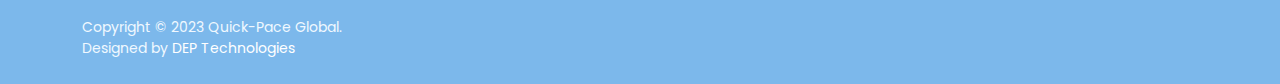
==== commit 88251315: "Final Version Commit" ====
--- a/about.html
+++ b/about.html
@@ -33,7 +33,7 @@
                     <div class="col-lg-12 col-12 d-flex flex-wrap">
                         <p class="d-flex me-4 mb-0">
                             <i class="bi-house-fill me-2"></i>
-                            One-Stop Cleaning Service
+                            Quick-Pace Global
                         </p>
 
                         <p class="d-flex d-lg-block d-md-block d-none me-4 mb-0">
@@ -44,10 +44,25 @@
                         <p class="site-header-icon-wrap text-white d-flex mb-0 ms-auto">
                             <i class="site-header-icon bi-whatsapp me-2"></i>
 
-                            <a href="tel: 110-220-9800" class="text-white">
-                                110 220 9800
-                            </a>
-                        </p>
+                            <a href="tel: +48 793581052" class="text-white">
+                                (+48) 793581052  
+                            </a>
+                        </p>
+                        <p class="d-flex d-lg-block d-md-block d-none me-4 mb-0 ms-auto">
+                            <i class="site-header-icon bi-envelope-fill me-2"></i>
+                            <a href="mailto:workandstudyinpoland3@gmail.com"> 
+                            <strong class="me-2">Email: workandstudyinpoland3@gmail.com</strong>
+                            </a>
+                        </p>
+
+                        <p class="site-header-icon-wrap text-white d-flex mb-0 ms-auto">
+                            <i class="site-header-icon bi-instagram me-2"></i>
+    
+                            <a href="instagram.com" class="text-white">
+                                Instagram 
+                            </a>
+                        </p>
+
                     </div>
 
                 </div>
@@ -57,9 +72,9 @@
         <nav class="navbar navbar-expand-lg">
             <div class="container">
                 <a class="navbar-brand" href="index.html">
-                    <img src="images/bubbles.png" class="logo img-fluid" alt="">
-
-                    <span class="ms-2">Clean Work</span>
+                    <img src="images/qpg_logo.jpg" class="logo img-fluid" alt="">
+
+                    <span class="ms-2">QUICK-PACE GLOBAL</span>
                 </a>
 
                 <button class="navbar-toggler" type="button" data-bs-toggle="collapse" data-bs-target="#navbarNav" aria-controls="navbarNav" aria-expanded="false" aria-label="Toggle navigation">
@@ -73,27 +88,20 @@
                         </li>
 
                         <li class="nav-item">
+                            <a class="nav-link" href="services-detail.html">Services</a>
+                        </li>
+
+                        <li class="nav-item">
                             <a class="nav-link active" href="about.html">About Us</a>
                         </li>
 
-                        <li class="nav-item dropdown">
-                            <a class="nav-link dropdown-toggle" href="#section_5" id="navbarLightDropdownMenuLink" role="button" data-bs-toggle="dropdown" aria-expanded="false">Pages</a>
-
-                            <ul class="dropdown-menu dropdown-menu-light" aria-labelledby="navbarLightDropdownMenuLink">
-                                <li><a class="dropdown-item" href="services.html">Our Services</a></li>
-
-                                <li><a class="dropdown-item" href="coming-soon.html">Coming Soon</a></li>
-
-                                <li><a class="dropdown-item" href="page-404.html">Page 404</a></li>
-                            </ul>
-                        </li>
-
                         <li class="nav-item">
-                            <a class="nav-link" href="contact.html">Contact</a>
+                            <a class="nav-link" href="contact.html">Contact Us</a>
                         </li>
 
                         <li class="nav-item ms-3">
-                            <a class="nav-link custom-btn custom-border-btn custom-btn-bg-white btn" href="#">Get started</a>
+                            <a class="nav-link custom-btn custom-border-btn custom-btn-bg-white btn" 
+                            href="contact.html">Get started</a>
                         </li>
                     </ul>
                 </div>
@@ -125,272 +133,154 @@
                     </div>
                 </div>
             </section>
-         
-
+        
             <section class="section-padding">
-                <div class="container">
-                    <div class="row">
-
-                        <div class="col-lg-6 col-12">
-                            <img src="images/cleaning-concept-with-man-showing-business-card.jpg" class="featured-image img-fluid">
-                        </div>
-
-                        <div class="col-lg-6 col-12">
-                            <div class="featured-block">
-                                <h2 class="mb-4">Cleaning Service Agency Since 2018</h2>
-
-                                <p>Tooplate website provides a variety of latest HTML templates or Bootstrap 5 Themes for your <a href="#">business websites</a>.</p>
-
-                                <p>Clean Work is a blue color theme HTML CSS template for your company website. You may use this template for any purpose.</p>
-
-                                <a class="custom-btn btn button button--atlas mt-3" href="contact.html">
-                                    <span>Get in touch</span>
-    
-                                    <div class="marquee" aria-hidden="true">
-                                        <div class="marquee__inner">
-                                            <span>Get in touch</span>
-                                            <span>Get in touch</span>
-                                            <span>Get in touch</span>
-                                            <span>Get in touch</span>
-                                        </div>
-                                    </div>
-                                </a>
-                            </div>
-                        </div>
-
-                    </div>
-                </div>
-            </section>
-
-
-            <section class="team-section section-padding section-bg">
-                <div class="container">
-                    <div class="row">
-
-                        <div class="col-lg-12 col-12">
-                            <h2 class="mb-4">Meet People</h2>
-                        </div>
-
-                        <div class="col-lg-3 col-md-6 col-12 mb-lg-0 mb-md-5">
-                            <img src="images/teams/young-cleaning-man-wearing-casual-clothes.jpg" class="team-image img-fluid">
-                        </div>
-
-                        <div class="col-lg-3 col-md-6 col-12 d-flex justify-content-lg-center mt-4 mt-lg-0 mt-md-0 mb-5 mb-lg-0">
-                            <div class="team-info mx-auto mx-lg-0">
-                                <h4 class="mb-2">Josh</h4>
-
-                                <p>Lorem ipsum dolor sit amet, consectetur adipiscing tempor incididunt dolore magna</p>
-
-                                <div class="border-top mt-3 pt-3">
-                                    <p class="d-flex mb-0">
-                                        <i class="bi-whatsapp me-2"></i>
-
-                                        <a href="tel: 110-220-9800">
-                                            110-220-9800
-                                        </a>
-                                    </p>
-                                </div>
-                            </div>
-                        </div>
-
-                        <div class="col-lg-3 col-md-6 col-12">
-                            <img src="images/teams/happy-young-woman-wiping-kitchen-counter-wearing-yellow-gloves.jpg" class="team-image img-fluid">
-                        </div>
-
-                        <div class="col-lg-3 col-md-6 col-12 d-flex justify-content-lg-center mt-4 mt-lg-0 mt-md-0">
-                            <div class="team-info mx-auto mx-lg-0">
-                                <h4 class="mb-2">Marie</h4>
-
-                                <p>Lorem ipsum dolor sit amet, consectetur adipiscing tempor incididunt dolore magna</p>
-
-                                <div class="border-top mt-3 pt-3">
-                                    <p class="d-flex mb-0">
-                                        <i class="bi-whatsapp me-2"></i>
-
-                                        <a href="tel: 110-220-9800">
-                                            110-220-9800
-                                        </a>
-                                    </p>
-                                </div>
-                            </div>
-                        </div>
-
-                    </div>
-                </div>
-            </section>
-
-
-            <section class="partners-section">
-                <div class="container">
-                    <div class="row justify-content-center align-items-center">
-
-                        <div class="col-lg-12 col-12">
-                            <h4 class="partners-section-title bg-white shadow-lg">Trusted by companies</h4>
-                        </div>
-
-                        <div class="col-lg-2 col-md-4 col-6">
-                            <img src="images/partners/toprak-leasing.svg" class="partners-image img-fluid">
-                        </div>
-
-                        <div class="col-lg-2 col-md-4 col-6">
-                            <img src="images/partners/glorix.svg" class="partners-image img-fluid">
-                        </div>
-
-                        <div class="col-lg-2 col-md-4 col-6">
-                            <img src="images/partners/woocommerce.svg" class="partners-image img-fluid">
-                        </div>
-
-                        <div class="col-lg-2 col-md-4 col-6">
-                            <img src="images/partners/rolf-leasing.svg" class="partners-image img-fluid">
-                        </div>
-
-                        <div class="col-lg-2 col-md-4 col-6">
-                            <img src="images/partners/unilabs.svg" class="partners-image img-fluid">
-                        </div>
-
-                    </div>
-                </div>
-            </section>
+            <div class="container">
+                <div class="row">
+
+                    <div class="col-lg-6 col-12">
+                        <img src="images/Travel.jpg" class="featured-image img-fluid">
+                    </div>
+
+                    <div class="col-lg-6 col-12">
+                        <div class="featured-block">
+                            <h2 class="mb-4">Serving our Customers Since 2018:</h2>
+
+                            <h3 class="mb-4">Our approach</h3>
+
+                            <p>We assist you find achievable, well-paying professions and the top, reasonably priced universities that can enable you to realize your aspirations both now and in the future.</p>
+                            
+                            <h3 class="mb-4">Our Values</h3>
+
+                            <p>"Quickpace Global” we have the scale, the skills, and the culture to help our customers get to where they need to be.</p>
+                            <a class="custom-btn btn button mt-3" href="contact.html">
+                                <span>Get in touch</span>
+                            </a>
+                        </div>
+                    </div>
+
+                </div>
+            </div>
+        </section>
         </main>
 
         <footer class="site-footer">
             <div class="container">
                 <div class="row">
-
+    
                     <div class="col-lg-12 col-12 d-flex align-items-center mb-4 pb-2">
                         <div>
-                            <img src="images/bubbles.png" class="logo img-fluid" alt="">
-                        </div>
-
-                        <ul class="footer-menu d-flex flex-wrap ms-5">
-                            <li class="footer-menu-item"><a href="#" class="footer-menu-link">About Us</a></li>
-
-                            <li class="footer-menu-item"><a href="#" class="footer-menu-link">Blog</a></li>
-
-                            <li class="footer-menu-item"><a href="#" class="footer-menu-link">Reviews</a></li>
-
-                            <li class="footer-menu-item"><a href="#" class="footer-menu-link">Contact</a></li>
+                            <img src="images/qpg_logo.jpg" class="logo img-fluid" alt="">
+                        </div>
+    
+                        <ul class="footer-menu d-flex flex-wrap ms-5">    
+                            <li class="footer-menu-item"><a href="services-detail.html" class="footer-menu-link">Services</a></li>
+    
+                            <li class="footer-menu-item"><a href="about.html" class="footer-menu-link">About the Company</a></li>
+                        
+                            <li class="footer-menu-item"><a href="cantact.html" class="footer-menu-link">Contact Us</a></li>
                         </ul>
                     </div>
-
+    
                     <div class="col-lg-5 col-12 mb-4 mb-lg-0">
                         <h5 class="site-footer-title mb-3">Our Services</h5>
-
+    
                         <ul class="footer-menu">
                             <li class="footer-menu-item">
-                                <a href="#" class="footer-menu-link">
+                                <a href="services-detail.html" class="footer-menu-link">
                                     <i class="bi-chevron-double-right footer-menu-link-icon me-2"></i>
-                                    House Cleaning
-                                </a>
-                            </li>
-
+                                    Work
+                                </a>
+                            </li>
+    
                             <li class="footer-menu-item">
-                                <a href="#" class="footer-menu-link">
+                                <a href="services-detail.html" class="footer-menu-link">
                                     <i class="bi-chevron-double-right footer-menu-link-icon me-2"></i>
-                                    Car Washing
-                                </a>
-                            </li>
-
+                                    Education
+                                </a>
+                            </li>
+    
                             <li class="footer-menu-item">
-                                <a href="#" class="footer-menu-link">
+                                <a href="services-detail.html" class="footer-menu-link">
                                     <i class="bi-chevron-double-right footer-menu-link-icon me-2"></i>
-                                    Laundry
-                                </a>
-                            </li>
-
+                                    Visa Support
+                                </a>
+                            </li>
                             <li class="footer-menu-item">
-                                <a href="#" class="footer-menu-link">
-                                    <i class="bi-chevron-double-right footer-menu-link-icon me-2"></i>
-                                    Office Cleaning
-                                </a>
-                            </li>
-
-                            <li class="footer-menu-item">
-                                <a href="#" class="footer-menu-link">
-                                    <i class="bi-chevron-double-right footer-menu-link-icon me-2"></i>
-                                    Toilet Cleaning
-                                </a>
+    
                             </li>
                         </ul>
                     </div>
-
+    
                     <div class="col-lg-4 col-md-6 col-12 mb-4 mb-lg-0 mb-md-0">
                         <h5 class="site-footer-title mb-3">Office</h5>
-
+    
                         <p class="text-white d-flex mt-3 mb-2">
                             <i class="bi-geo-alt-fill me-2"></i>
-                            Akershusstranda 20, 0150 Oslo, Norway
-                        </p>
-
+                            Warszawska 21/15A 85-058 - BYDGOSZCZ
+                        </p>
+    
                         <p class="text-white d-flex mb-2">
                             <i class="bi-telephone-fill me-2"></i>
-
-                            <a href="tel: 110-220-9800" class="site-footer-link">
-                                110-220-9800
-                            </a>
-                        </p>
-
+    
+                            <a href="tel: (+48) 793581052" class="site-footer-link">
+                                (+48) 793581052
+                            </a>
+                        </p>
+    
                         <p class="text-white d-flex">
                             <i class="bi-envelope-fill me-2"></i>
-
-                            <a href="mailto:info@company.com" class="site-footer-link">
-                                info@company.com
-                            </a>
-                        </p>
-
+    
+                            <a href="mailto:workandstudyinpoland3@gmail.com" class="site-footer-link">
+                                workandstudyinpoland3@gmail.com
+                            </a>
+                        </p>
+    
                         <ul class="social-icon mt-4">
+    
                             <li class="social-icon-item">
-                                <a href="#" class="social-icon-link button button--skoll">
-                                    <span></span>
-                                    <span class="bi-twitter"></span>
-                                </a>
-                            </li>
-
-                            <li class="social-icon-item">
-                                <a href="#" class="social-icon-link button button--skoll">
+                                <a href="facebook.com" class="social-icon-link button button--skoll">
                                     <span></span>
                                     <span class="bi-facebook"></span>
                                 </a>
                             </li>
-
+    
                             <li class="social-icon-item">
-                                <a href="#" class="social-icon-link button button--skoll">
+                                <a href="instagram.com" class="social-icon-link button button--skoll">
                                     <span></span>
                                     <span class="bi-instagram"></span>
                                 </a>
                             </li>
                         </ul>
                     </div>
-
+    
                     <div class="col-lg-3 col-md-6 col-6 mt-3 mt-lg-0 mt-md-0">
                         <div class="featured-block">
                             <h5 class="text-white mb-3">Service Hours</h5>
-
+    
                             <strong class="d-block text-white mb-1">Mon - Fri</strong>
-
+    
                             <p class="text-white mb-3">8:00 AM - 5:30 PM</p>
-
+    
                             <strong class="d-block text-white mb-1">Sat</strong>
-
+    
                             <p class="text-white mb-0">6:00 AM - 2:30 PM</p>
                         </div>
                     </div>
                 </div>
             </div>
-
+    
             <div class="site-footer-bottom">
                 <div class="container">
                     <div class="row">
-
+    
                         <div class="col-lg-6 col-12">
-                            <p class="copyright-text mb-0">Copyright © 2036 Clean Work Co., Ltd.</p>
-                        </div>
-                        
-                        <div class="col-lg-6 col-12 text-end">
-                            <p class="copyright-text mb-0">
-                            // Designed by <a href="https://www.tooplate.com" target="_parent">Tooplate</a> //</p>
-                        </div>
-                        
+                            <p class="copyright-text mb-0">Copyright © 2023 Quick-Pace Global.</p>
+                        </div>    
+                    </div>
+                    <div class="col-lg-6 col-12">
+                        <p class="copyright-text mb-0">
+                            Designed by <a href="#" target="_parent">DEP Technologies</a></p>
                     </div>
                 </div>
             </div>
